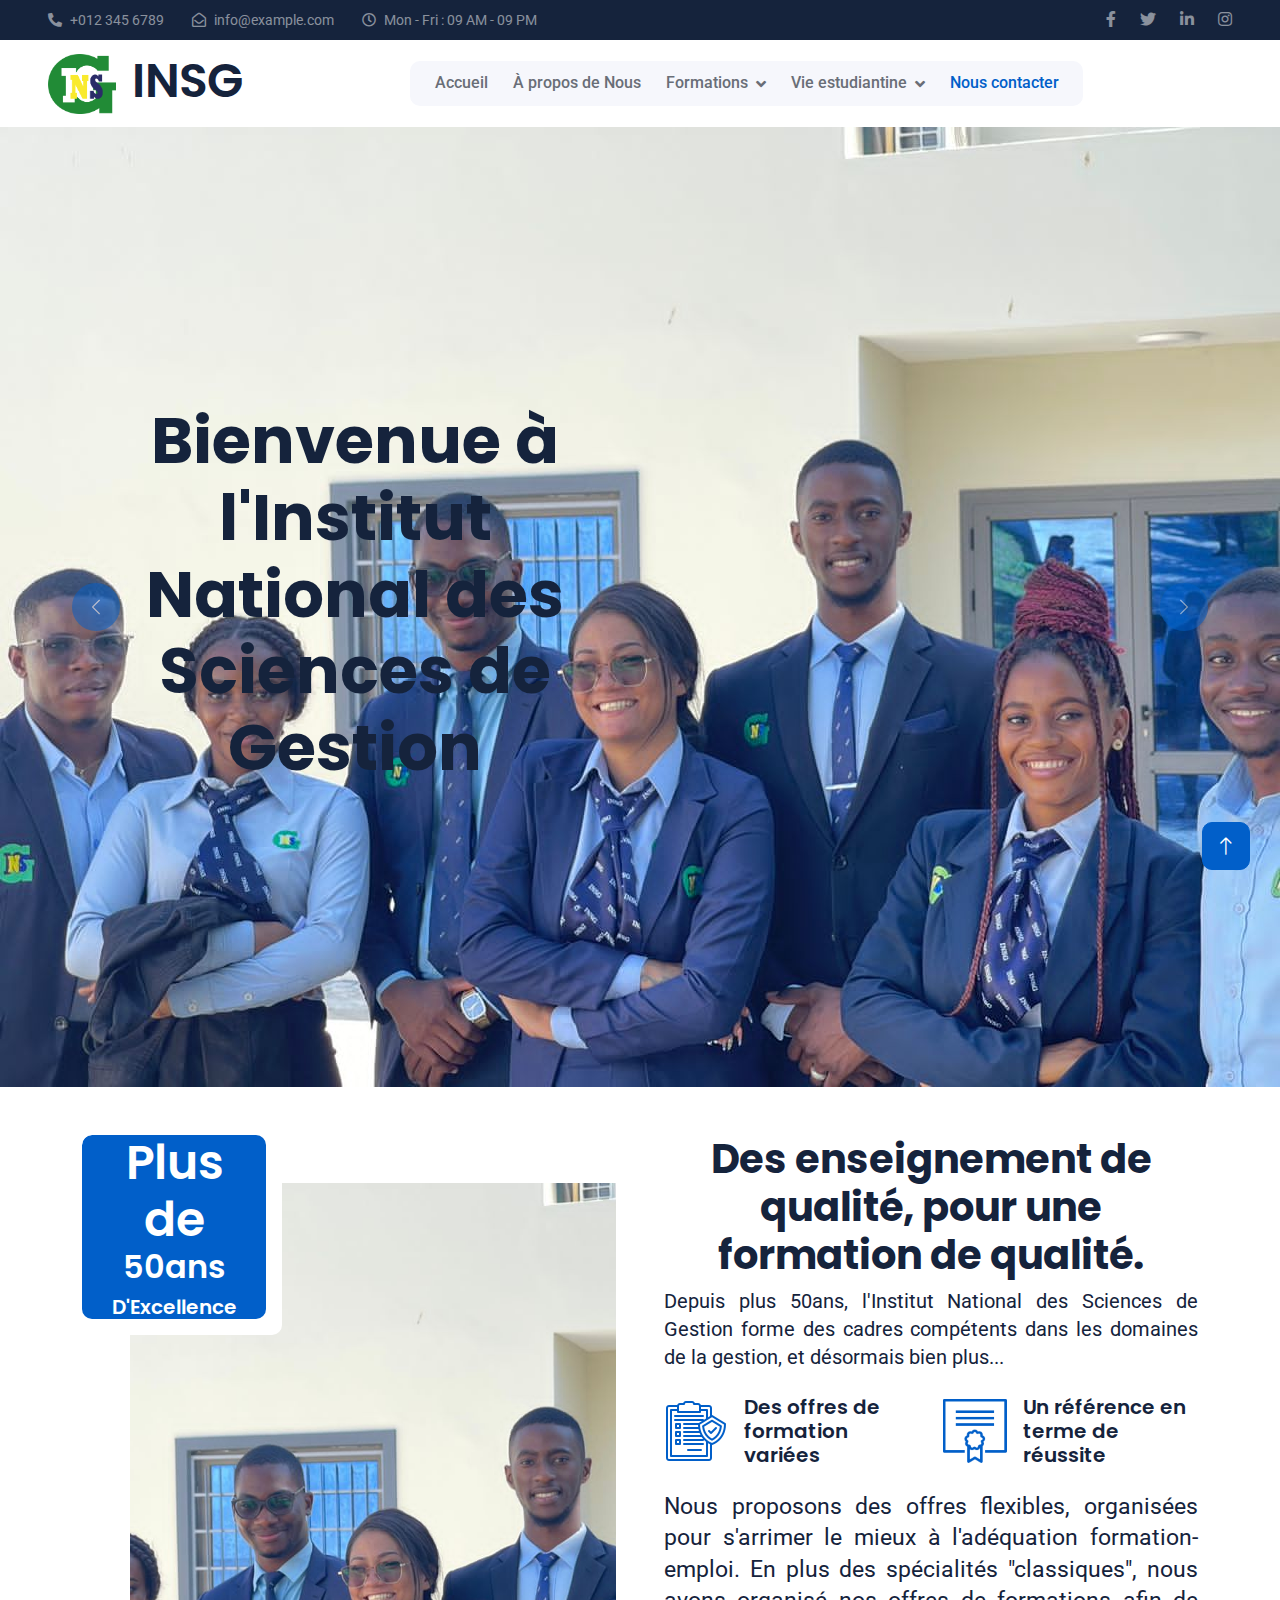
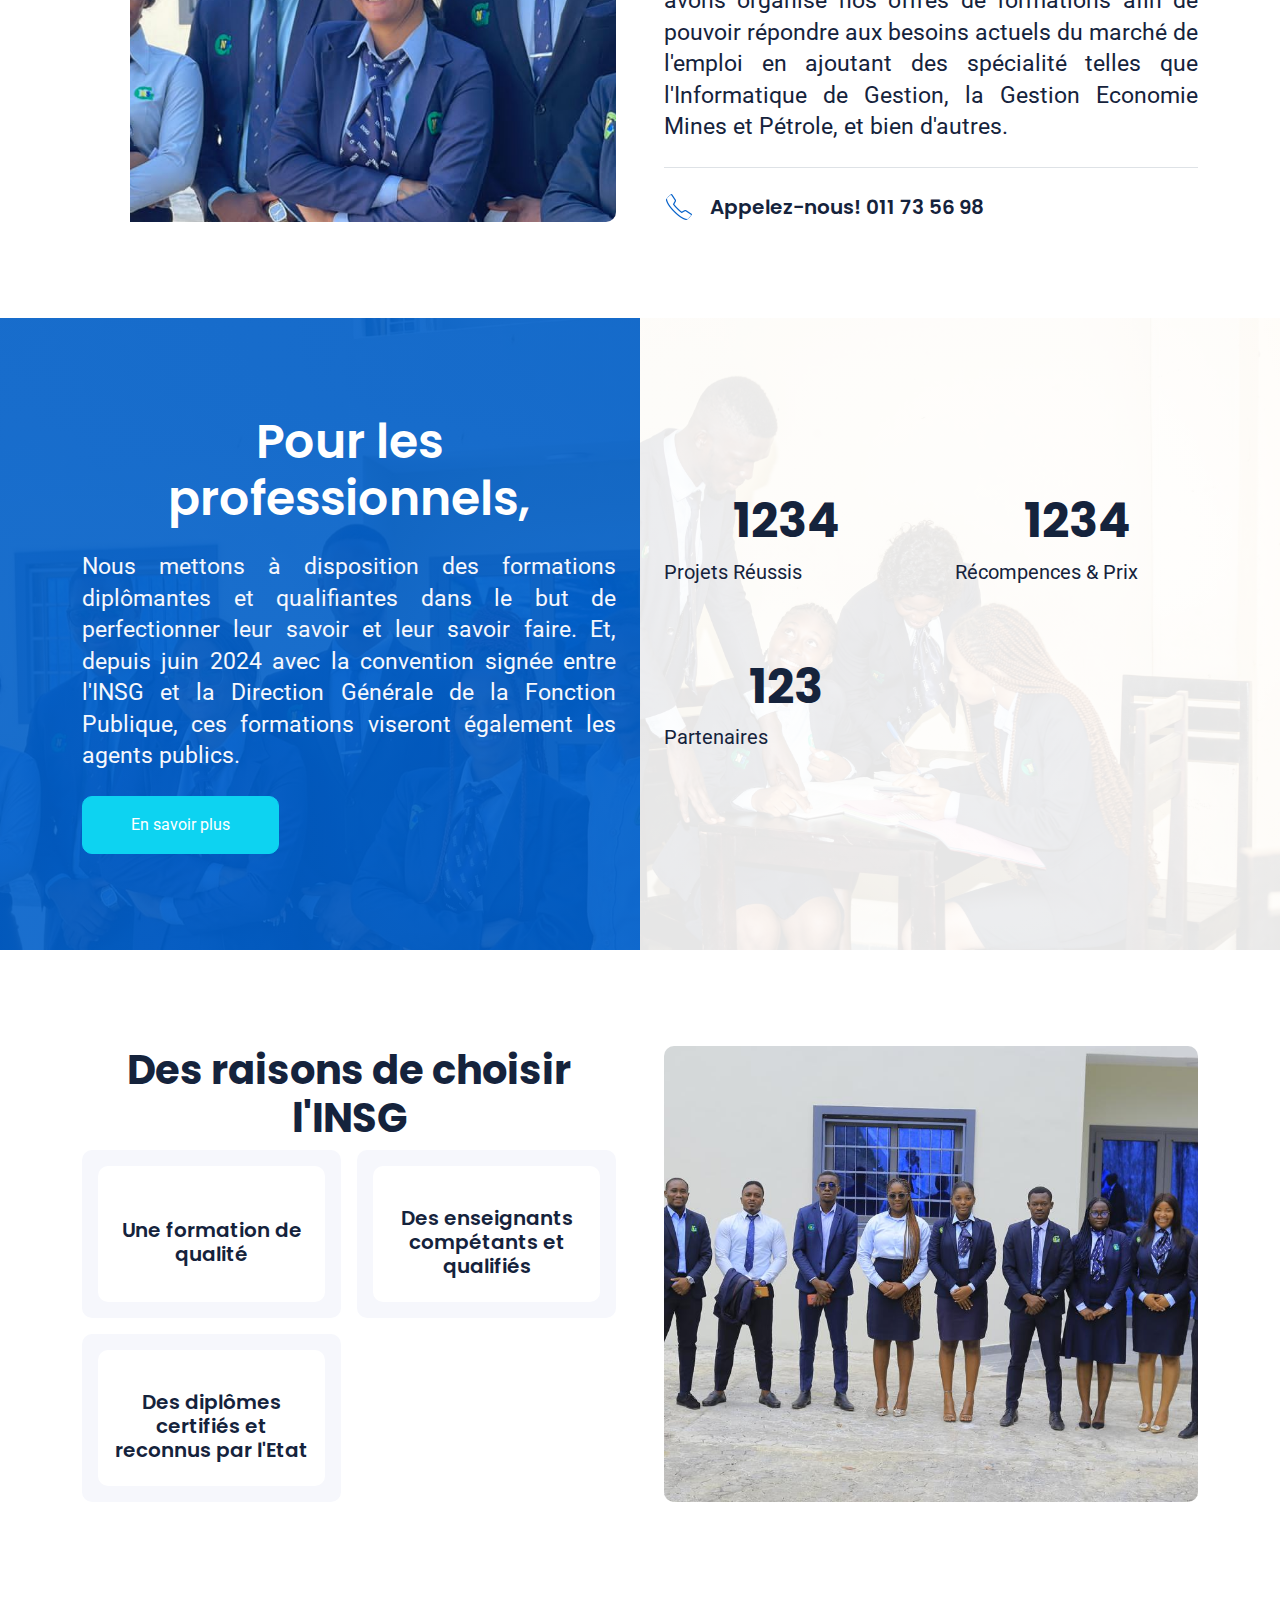
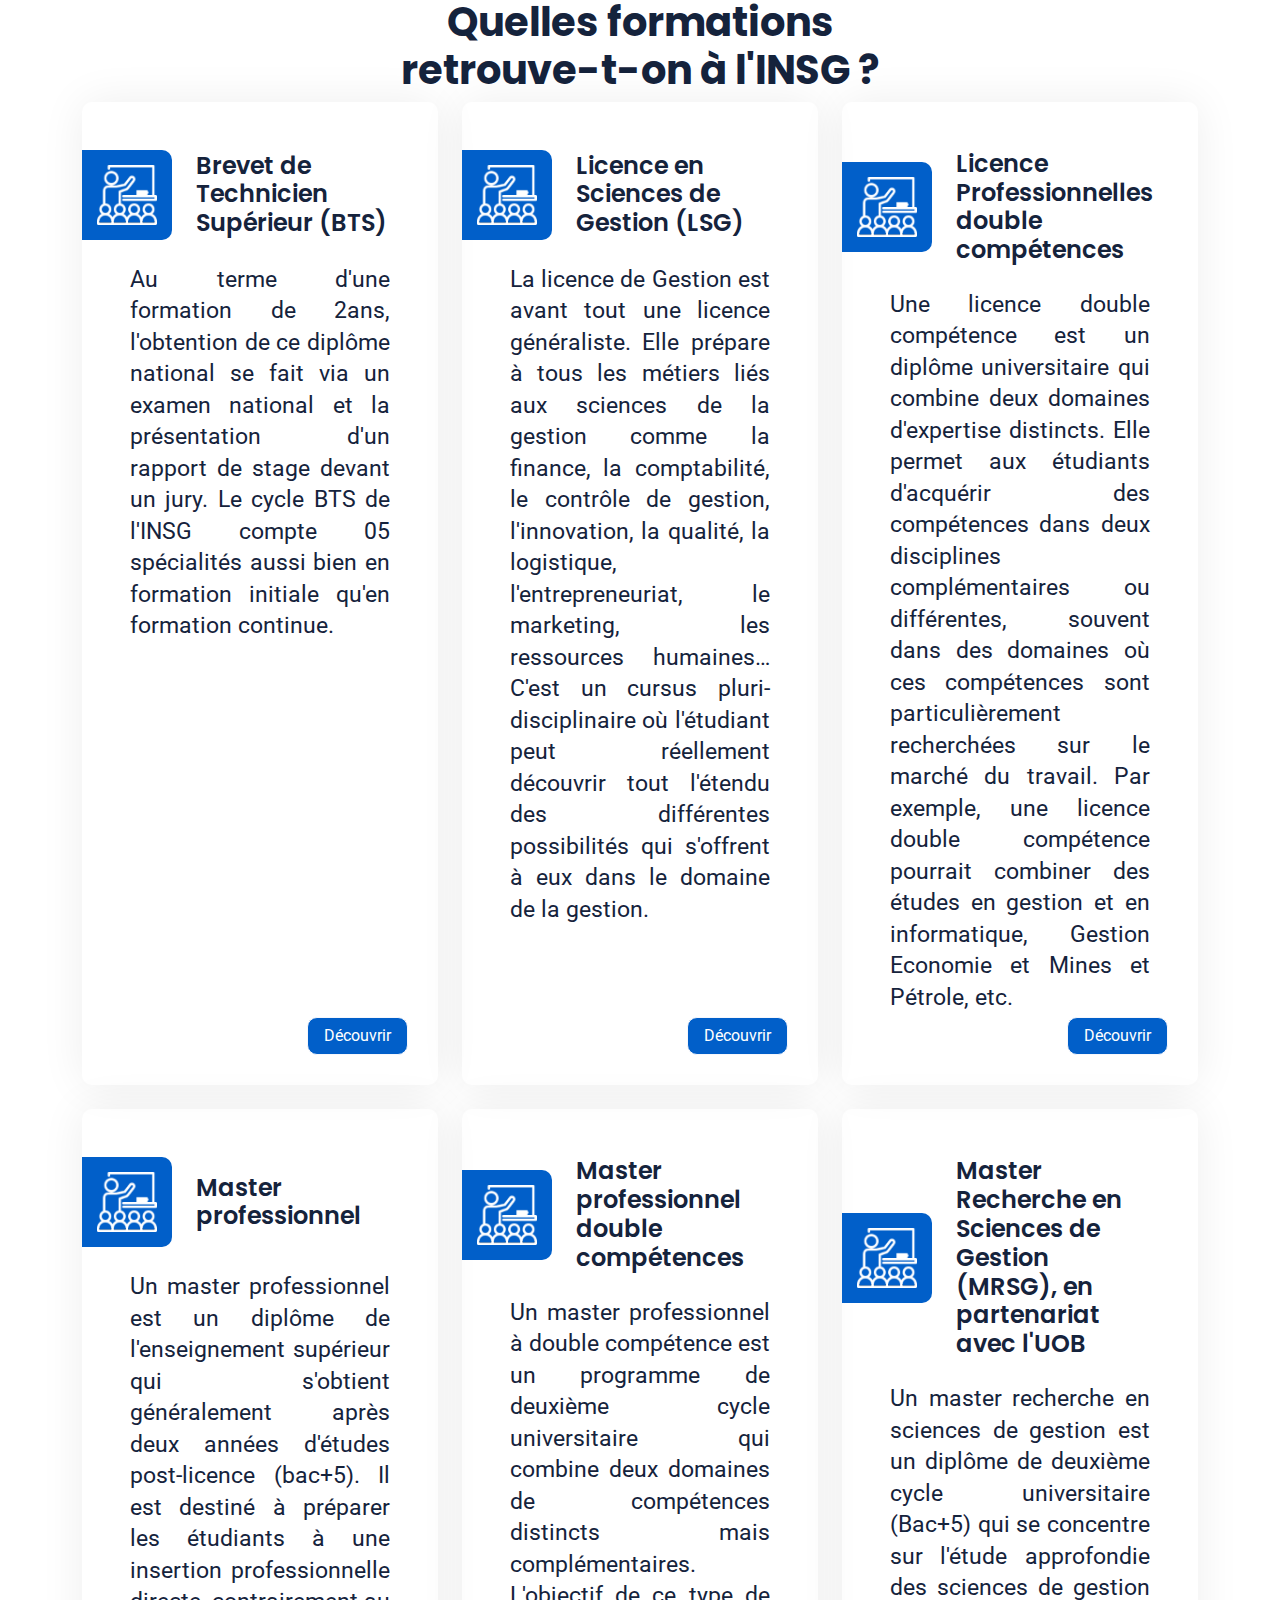
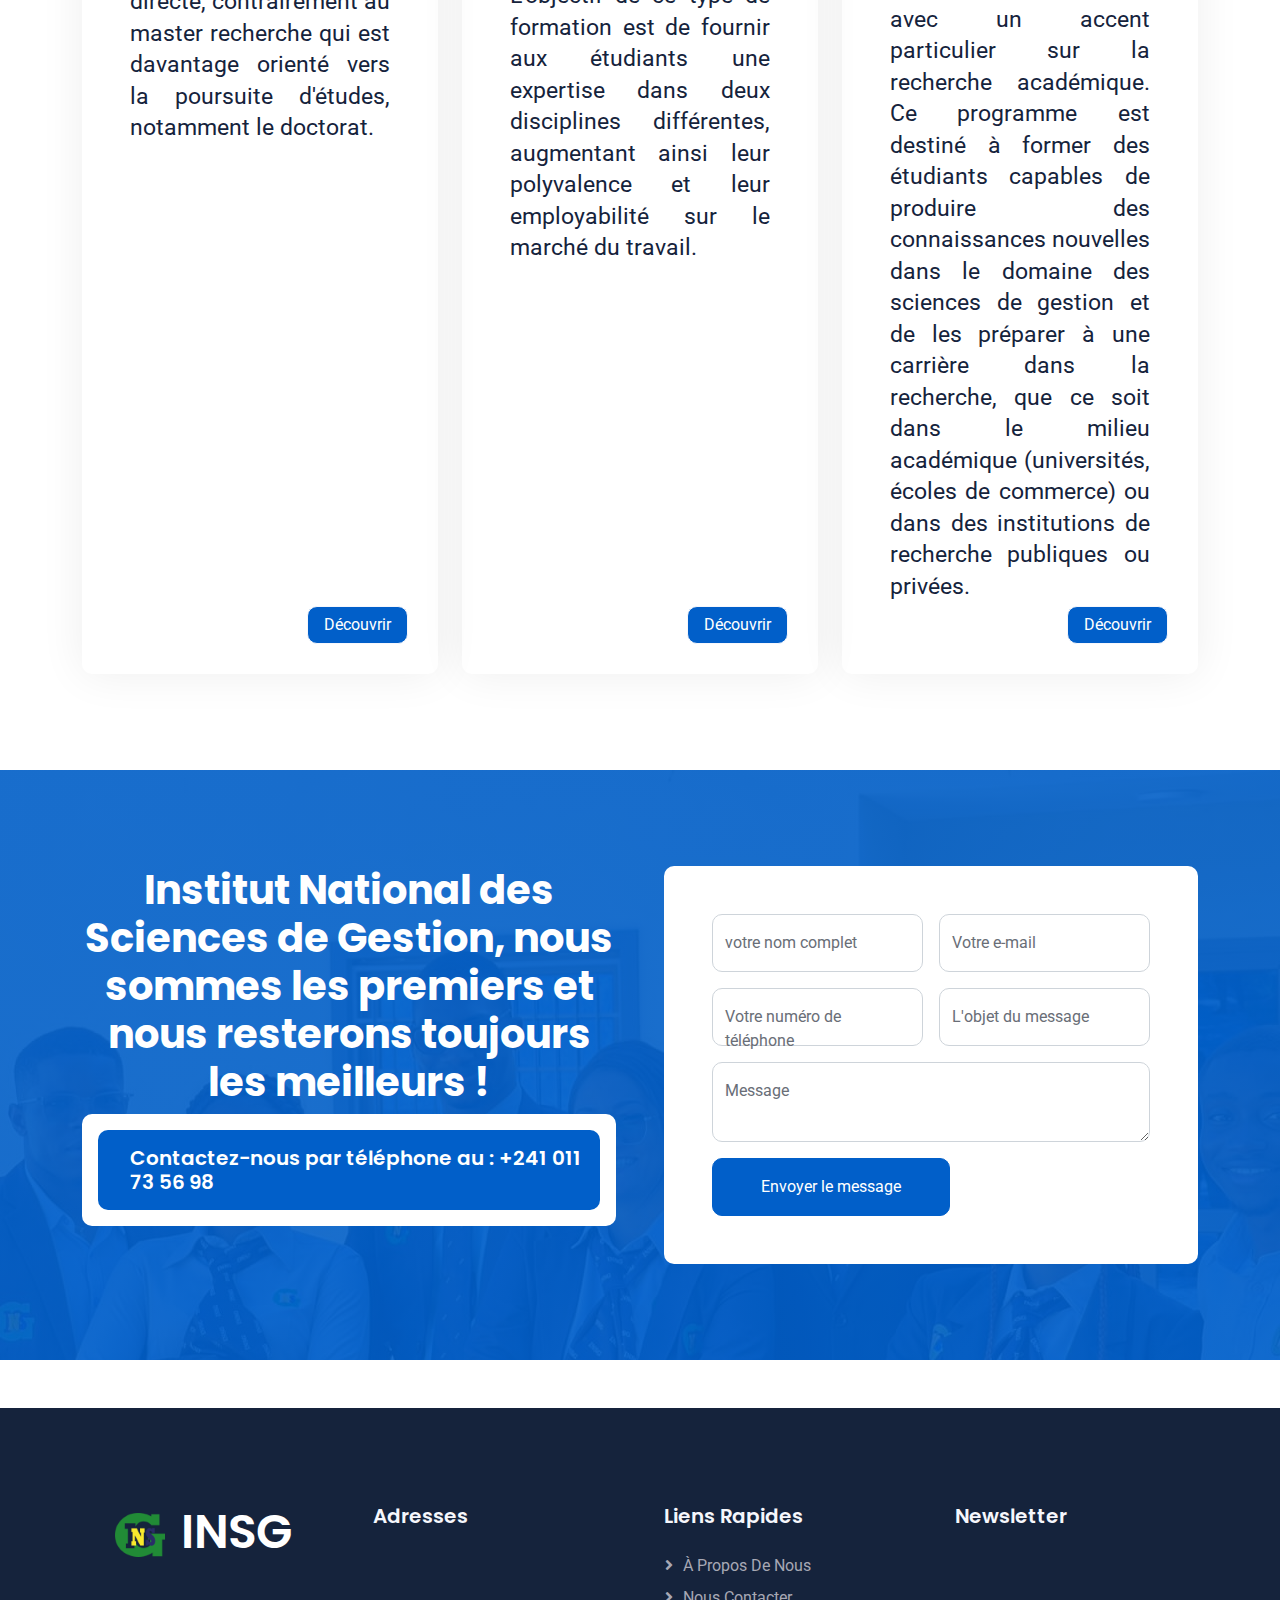
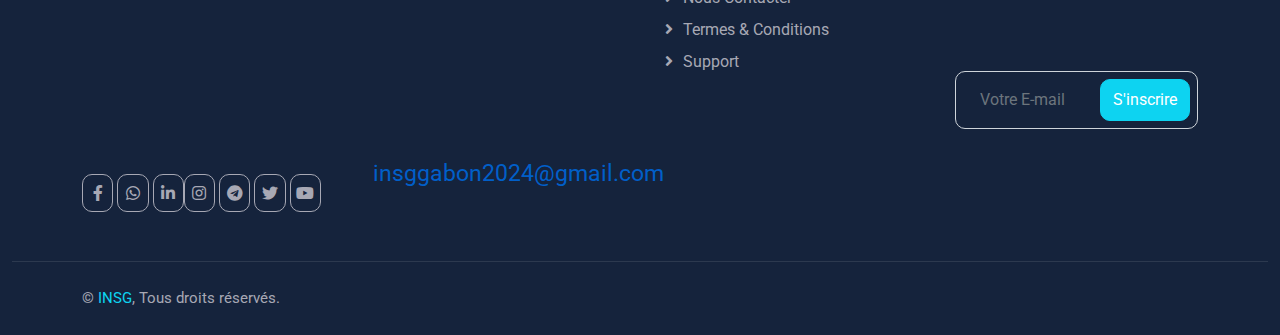
==== index.html @ b5cf853b "Add files via upload" ====
<!DOCTYPE html>
<html lang="en">
  <head>
    <meta charset="utf-8" />
    <title>INSG</title>
    <meta content="width=device-width, initial-scale=1.0" name="viewport" />
    <meta content="" name="keywords" />
    <meta content="" name="description" />

    <!-- Favicon -->
    <link href="img/icon/INSG Logo copie.png" rel="icon" />

    <!-- Google Web Fonts -->
    <link rel="preconnect" href="https://fonts.googleapis.com" />
    <link rel="preconnect" href="https://fonts.gstatic.com" crossorigin />
    <link
      href="https://fonts.googleapis.com/css2?family=Roboto:wght@400;500&family=Poppins:wght@600;700&display=swap"
      rel="stylesheet"
    />

    <!-- Icon Font Stylesheet -->
    <link
      href="https://cdnjs.cloudflare.com/ajax/libs/font-awesome/5.10.0/css/all.min.css"
      rel="stylesheet"
    />
    <link
      href="https://cdn.jsdelivr.net/npm/bootstrap-icons@1.4.1/font/bootstrap-icons.css"
      rel="stylesheet"
    />

    <!-- Libraries Stylesheet -->
    <link href="lib/animate/animate.min.css" rel="stylesheet" />
    <link href="lib/owlcarousel/assets/owl.carousel.min.css" rel="stylesheet" />

    <!-- Customized Bootstrap Stylesheet -->
    <link href="css/bootstrap.min.css" rel="stylesheet" />

    <!-- Template Stylesheet -->
    <link href="css/style.css" rel="stylesheet" />
  </head>

  <body>
    <!-- Spinner Start -->
    <div
      id="spinner"
      class="show bg-white position-fixed translate-middle w-100 vh-100 top-50 start-50 d-flex align-items-center justify-content-center"
    >
      <div class="spinner-grow text-primary" role="status"></div>
    </div>
    <!-- Spinner End -->

    <!-- Topbar Start -->
    <div
      class="container-fluid bg-dark text-white-50 py-2 px-0 d-none d-lg-block"
    >
      <div class="row gx-0 align-items-center">
        <div class="col-lg-7 px-5 text-start">
          <div class="h-100 d-inline-flex align-items-center me-4">
            <small class="fa fa-phone-alt me-2"></small>
            <small>+012 345 6789</small>
          </div>
          <div class="h-100 d-inline-flex align-items-center me-4">
            <small class="far fa-envelope-open me-2"></small>
            <small>info@example.com</small>
          </div>
          <div class="h-100 d-inline-flex align-items-center me-4">
            <small class="far fa-clock me-2"></small>
            <small>Mon - Fri : 09 AM - 09 PM</small>
          </div>
        </div>
        <div class="col-lg-5 px-5 text-end">
          <div class="h-100 d-inline-flex align-items-center">
            <a class="text-white-50 ms-4" href=""
              ><i class="fab fa-facebook-f"></i
            ></a>
            <a class="text-white-50 ms-4" href=""
              ><i class="fab fa-twitter"></i
            ></a>
            <a class="text-white-50 ms-4" href=""
              ><i class="fab fa-linkedin-in"></i
            ></a>
            <a class="text-white-50 ms-4" href=""
              ><i class="fab fa-instagram"></i
            ></a>
          </div>
        </div>
      </div>
    </div>
    <!-- Topbar End -->

    <!-- Navbar Start -->
    <nav
      class="navbar navbar-expand-lg bg-white navbar-light sticky-top px-4 px-lg-5"
    >
      <a href="index.html" class="navbar-brand d-flex align-items-center">
        <h1 class="m-0">
          <img
            class="img-fluid me-3"
            src="img/icon/INSG Logo copie.png"
            alt=""
          />INSG
        </h1>
      </a>
      <button
        type="button"
        class="navbar-toggler"
        data-bs-toggle="collapse"
        data-bs-target="#navbarCollapse"
      >
        <span class="navbar-toggler-icon"></span>
      </button>
      <div class="collapse navbar-collapse" id="navbarCollapse">
        <div class="navbar-nav mx-auto bg-light rounded pe-4 py-3 py-lg-0">
          <a href="index.html" class="nav-item nav-link">Accueil</a>
          <a href="about.html" class="nav-item nav-link">À propos de Nous</a>
          <div class="nav-item dropdown">
            <a
              href="#"
              class="nav-link dropdown-toggle"
              data-bs-toggle="dropdown"
              >Formations</a
            >
            <div class="dropdown-menu bg-light border-0 m-0">
              <a href="formation-initiale.html" class="dropdown-item"
                >Formation Initiale</a
              >
              <a href="formation-continue.html" class="dropdown-item"
                >Formation Continue</a
              >
            </div>
          </div>
          <div class="nav-item dropdown">
            <a
              href="#"
              class="nav-link dropdown-toggle"
              data-bs-toggle="dropdown"
              >Vie estudiantine</a
            >
            <div class="dropdown-menu bg-light border-0 m-0">
              <a href="clubs.html" class="dropdown-item">Clubs</a>
              <a href="associations.html" class="dropdown-item">Associations</a>
            </div>
          </div>
          <a href="contact.html" class="nav-item nav-link active"
            >Nous contacter</a
          >
        </div>
      </div>
      <!-- <a href="" class="btn btn-primary px-3 d-none d-lg-block"
        >Obtenir un devis</a
      > -->
    </nav>
    <!-- Navbar End -->

    <!-- Carousel Start -->
    <div
      class="container-fluid carousel-top p-0 mb-5 wow fadeIn"
      data-wow-delay="0.1s"
    >
      <div id="header-carousel" class="carousel slide" data-bs-ride="carousel">
        <div class="carousel-inner">
          <div class="carousel-item active">
            <img class="w-100" src="img/carousel-1.jpg" alt="Image" />
            <div class="carousel-caption">
              <div class="container">
                <div class="row">
                  <div class="col-12 col-lg-6">
                    <h1 class="display-3 text-dark mb-4 animated slideInDown">
                      Bienvenue à l'Institut National des Sciences de Gestion
                    </h1>
                    <!-- <p class="fs-5 text-body mb-5">
                      Un cadre d'apprentissage propisse pour une réussite
                      majeure !
                    </p> -->
                    <!-- <a href="" class="btn btn-primary py-3 px-5"
                      >More Details</a
                    > -->
                  </div>
                </div>
              </div>
            </div>
          </div>
          <div class="carousel-item">
            <img class="w-100" src="img/carousel-2.jpg" alt="Image" />
            <div class="carousel-caption">
              <div class="container">
                <div class="row">
                  <div class="col-12 col-lg-6">
                    <!-- <h1 class="display-3 text-dark mb-4 animated slideInDown">
                      Institut National des Sciences de Gestion
                    </h1> -->
                    <p class="fs-5 text-body mb-5">
                      Un cadre d'apprentissage propisse à une réussite majeure !
                    </p>
                    <!-- <a href="" class="btn btn-primary py-3 px-5"
                      >More Details</a
                    > -->
                  </div>
                </div>
              </div>
            </div>
          </div>
          <div class="carousel-item">
            <img class="w-100" src="img/carousel-3.jpg" alt="Image" />
            <div class="carousel-caption">
              <div class="container">
                <div class="row">
                  <div class="col-12 col-lg-6">
                    <!-- <h1 class="display-3 text-dark mb-4 animated slideInDown">
                      Institut National des Sciences de Gestion
                    </h1> -->
                    <p class="fs-5 text-body mb-5">
                      Des offres de formations variées couvrant plusieurs
                      domaines, tels que : Management, Comptabilité, Finance,
                      Commerce, Informatique, Mines et Pétrole, et bien plus
                      encore.
                    </p>
                    <a href="" class="btn btn-primary py-3 px-5">Voir plus</a>
                  </div>
                </div>
              </div>
            </div>
          </div>
          <div class="carousel-item">
            <img class="w-100" src="img/carousel-4.jpg" alt="Image" />
            <div class="carousel-caption">
              <div class="container">
                <div class="row">
                  <div class="col-12 col-lg-6">
                    <!-- <h1 class="display-3 text-dark mb-4 animated slideInDown">
                      Institut National des Sciences de Gestion
                    </h1> -->
                    <p class="fs-5 text-body mb-5">
                      <em
                        >"L'ORGANISATION S'IMAGINE SE CONSTRUIT ET SE GERE."</em
                      >
                    </p>
                    <a href="" class="btn btn-primary py-3 px-5"
                      >More Details</a
                    >
                  </div>
                </div>
              </div>
            </div>
          </div>
          <div class="carousel-item">
            <img class="w-100" src="img/carousel-5.jpg" alt="Image" />
            <div class="carousel-caption">
              <div class="container">
                <div class="row">
                  <div class="col-12 col-lg-6">
                    <!-- <h1 class="display-3 text-dark mb-4 animated slideInDown">
                      Institut National des Sciences de Gestion
                    </h1> -->
                    <p class="fs-5 text-body mb-5">
                      L'INSG participe activement à la formation et à
                      valorisation de la crème des gestionnaire, d'hier,
                      d'aujoud'hui et de demain.
                    </p>
                    <a href="" class="btn btn-primary py-3 px-5"
                      >More Details</a
                    >
                  </div>
                </div>
              </div>
            </div>
          </div>
          <div class="carousel-item">
            <img class="w-100" src="img/carousel-6.jpg" alt="Image" />
            <div class="carousel-caption">
              <div class="container">
                <div class="row">
                  <div class="col-12 col-lg-6">
                    <!-- <h1 class="display-3 text-dark mb-4 animated slideInDown">
                      Institut National des Sciences de Gestion
                    </h1> -->
                    <p class="fs-5 text-body mb-5">
                      L'INSG, c'est aussi une vie estudiantine rythmée par des
                      évènements associatifs, culturels, sportifs, etc. Nous
                      comptons au total 10 clubs et associations.
                    </p>
                    <a href="clubs.html" class="btn btn-primary py-3 px-5"
                      >More Details</a
                    >
                  </div>
                </div>
              </div>
            </div>
          </div>
        </div>
        <button
          class="carousel-control-prev"
          type="button"
          data-bs-target="#header-carousel"
          data-bs-slide="prev"
        >
          <span class="carousel-control-prev-icon" aria-hidden="true"></span>
          <span class="visually-hidden">Previous</span>
        </button>
        <button
          class="carousel-control-next"
          type="button"
          data-bs-target="#header-carousel"
          data-bs-slide="next"
        >
          <span class="carousel-control-next-icon" aria-hidden="true"></span>
          <span class="visually-hidden">Next</span>
        </button>
      </div>
    </div>
    <!-- Carousel End -->

    <!-- About Start -->
    <div class="container-xxl py-5">
      <div class="container">
        <div class="row g-5">
          <div class="col-lg-6 wow fadeInUp" data-wow-delay="0.1s">
            <div
              class="position-relative overflow-hidden rounded ps-5 pt-5 h-100"
              style="min-height: 400px"
            >
              <img
                class="position-absolute w-100 h-100"
                src="img/about.jpg"
                alt=""
                style="object-fit: cover"
              />
              <div
                class="position-absolute top-0 start-0 bg-white rounded pe-3 pb-3"
                style="width: 200px; height: 200px"
              >
                <div
                  class="d-flex flex-column justify-content-center text-center bg-primary rounded h-100 p-3"
                >
                  <h1 class="text-white mb-0">Plus de</h1>
                  <h2 class="text-white">50ans</h2>
                  <h5 class="text-white mb-0">D'Excellence</h5>
                </div>
              </div>
            </div>
          </div>
          <div class="col-lg-6 wow fadeInUp" data-wow-delay="0.5s">
            <div class="h-100">
              <h1 class="display-6 mb-5">
                Des enseignement de qualité, pour une formation de qualité.
              </h1>
              <p class="fs-5 text-primary mb-4">
                Depuis plus 50ans, l'Institut National des Sciences de Gestion
                forme des cadres compétents dans les domaines de la gestion, et
                désormais bien plus...
              </p>
              <div class="row g-4 mb-4">
                <div class="col-sm-6">
                  <div class="d-flex align-items-center">
                    <img
                      class="flex-shrink-0 me-3"
                      src="img/icon/icon-04-primary.png"
                      alt=""
                    />
                    <h5 class="mb-0">Des offres de formation variées</h5>
                  </div>
                </div>
                <div class="col-sm-6">
                  <div class="d-flex align-items-center">
                    <img
                      class="flex-shrink-0 me-3"
                      src="img/icon/icons8-diploma-100.png"
                      alt=""
                    />
                    <h5 class="mb-0">Un référence en terme de réussite</h5>
                  </div>
                </div>
              </div>
              <p class="mb-4">
                Nous proposons des offres flexibles, organisées pour s'arrimer
                le mieux à l'adéquation formation-emploi. En plus des
                spécialités "classiques", nous avons organisé nos offres de
                formations afin de pouvoir répondre aux besoins actuels du
                marché de l'emploi en ajoutant des spécialité telles que
                l'Informatique de Gestion, la Gestion Economie Mines et Pétrole,
                et bien d'autres.
              </p>
              <div class="border-top mt-4 pt-4">
                <div class="d-flex align-items-center">
                  <img
                    class="flex-shrink-0 rounded-circle me-3"
                    src="img/icon/icons8-telephone-100.png"
                    alt=""
                  />
                  <h5 class="mb-0">Appelez-nous! 011 73 56 98</h5>
                </div>
              </div>
            </div>
          </div>
        </div>
      </div>
    </div>
    <!-- About End -->

    <!-- Facts Start -->
    <div class="container-fluid overflow-hidden my-5 px-lg-0">
      <div class="container facts px-lg-0">
        <div class="row g-0 mx-lg-0">
          <div class="col-lg-6 facts-text wow fadeIn" data-wow-delay="0.1s">
            <div class="h-100 px-4 ps-lg-0">
              <h1 class="text-white mb-4">Pour les professionnels,</h1>
              <p class="text-light mb-5">
                Nous mettons à disposition des formations diplômantes et
                qualifiantes dans le but de perfectionner leur savoir et leur
                savoir faire. Et, depuis juin 2024 avec la convention signée
                entre l'INSG et la Direction Générale de la Fonction Publique,
                ces formations viseront également les agents publics.
              </p>
              <a
                href="formation-continue.html"
                class="align-self-start btn btn-secondary py-3 px-5"
                >En savoir plus</a
              >
            </div>
          </div>
          <div class="col-lg-6 facts-counter wow fadeIn" data-wow-delay="0.5s">
            <div class="h-100 px-4 pe-lg-0">
              <div class="row g-5">
                <div class="col-sm-6">
                  <h1 class="display-5" data-toggle="counter-up">1234</h1>
                  <p class="fs-5 text-primary">Projets Réussis</p>
                </div>
                <div class="col-sm-6">
                  <h1 class="display-5" data-toggle="counter-up">1234</h1>
                  <p class="fs-5 text-primary">Récompences & Prix</p>
                </div>
                <div class="col-sm-6">
                  <h1 class="display-5" data-toggle="counter-up">123</h1>
                  <p class="fs-5 text-primary">Partenaires</p>
                </div>
              </div>
            </div>
          </div>
        </div>
      </div>
    </div>
    <!-- Facts End -->

    <!-- Features Start -->
    <div class="container-xxl py-5">
      <div class="container">
        <div class="row g-5">
          <div class="col-lg-6 wow fadeInUp" data-wow-delay="0.1s">
            <h1 class="display-6 mb-5">Des raisons de choisir l'INSG</h1>
            <!-- <p class="mb-4">
              Tempor erat elitr rebum at clita. Diam dolor diam ipsum sit. Aliqu
              diam amet diam et eos. Clita erat ipsum et lorem et sit, sed stet
              lorem sit clita duo justo magna dolore erat amet
            </p> -->
            <div class="row g-3">
              <div class="col-sm-6 wow fadeIn" data-wow-delay="0.1s">
                <div class="bg-light rounded h-100 p-3">
                  <div
                    class="bg-white d-flex flex-column justify-content-center text-center rounded h-100 py-4 px-3"
                  >
                    <img class="align-self-center mb-3" src="" alt="" />
                    <h5 class="mb-0">Une formation de qualité</h5>
                  </div>
                </div>
              </div>
              <div class="col-sm-6 wow fadeIn" data-wow-delay="0.2s">
                <div class="bg-light rounded h-100 p-3">
                  <div
                    class="bg-white d-flex flex-column justify-content-center text-center rounded py-4 px-3"
                  >
                    <img class="align-self-center mb-3" src="" alt="" />
                    <h5 class="mb-0">
                      Des enseignants compétants et qualifiés
                    </h5>
                  </div>
                </div>
              </div>
              <div class="col-sm-6 wow fadeIn" data-wow-delay="0.3s">
                <div class="bg-light rounded h-100 p-3">
                  <div
                    class="bg-white d-flex flex-column justify-content-center text-center rounded py-4 px-3"
                  >
                    <img class="align-self-center mb-3" src="" alt="" />
                    <h5 class="mb-0">
                      Des diplômes certifiés et reconnus par l'Etat
                    </h5>
                  </div>
                </div>
              </div>
              <!-- <div class="col-sm-6 wow fadeIn" data-wow-delay="0.4s">
                <div class="bg-light rounded h-100 p-3">
                  <div
                    class="bg-white d-flex flex-column justify-content-center text-center rounded h-100 py-4 px-3"
                  >
                    <img
                      class="align-self-center mb-3"
                      src="img/icon/icon-07-primary.png"
                      alt=""
                    />
                    <h5 class="mb-0">Money Saving</h5>
                  </div>
                </div>
              </div> -->
            </div>
          </div>
          <div class="col-lg-6 wow fadeInUp" data-wow-delay="0.5s">
            <div
              class="position-relative rounded overflow-hidden h-100"
              style="min-height: 400px"
            >
              <img
                class="position-absolute w-100 h-100"
                src="img/13.jpg"
                alt=""
                style="object-fit: cover"
              />
            </div>
          </div>
        </div>
      </div>
    </div>
    <!-- Features End -->

    <!-- Service Start -->
    <div class="container-xxl py-5">
      <div class="container">
        <div class="text-center mx-auto" style="max-width: 500px">
          <h1 class="display-6 mb-5">
            Quelles formations retrouve-t-on à l'INSG ?
          </h1>
        </div>
        <div class="row g-4 justify-content-center">
          <div class="col-lg-4 col-md-6 wow fadeInUp" data-wow-delay="0.1s">
            <div class="service-item rounded h-100 p-5">
              <div class="d-flex align-items-center ms-n5 mb-4">
                <div
                  class="service-icon flex-shrink-0 bg-primary rounded-end me-4"
                >
                  <img
                    class="img-fluid"
                    src="img/icon/icon-08-primary.png"
                    alt=""
                  />
                </div>
                <h4 class="mb-0">Brevet de Technicien Supérieur (BTS)</h4>
              </div>
              <p class="mb-4">
                Au terme d'une formation de 2ans, l'obtention de ce diplôme
                national se fait via un examen national et la présentation d'un
                rapport de stage devant un jury. Le cycle BTS de l'INSG compte
                05 spécialités aussi bien en formation initiale qu'en formation
                continue.
              </p>
              <a
                class="btn btn-light px-3"
                href="formation-initiale.html#Formation-BTS"
                >Découvrir</a
              >
            </div>
          </div>
          <div class="col-lg-4 col-md-6 wow fadeInUp" data-wow-delay="0.3s">
            <div class="service-item rounded h-100 p-5">
              <div class="d-flex align-items-center ms-n5 mb-4">
                <div
                  class="service-icon flex-shrink-0 bg-primary rounded-end me-4"
                >
                  <img
                    class="img-fluid"
                    src="img/icon/icon-08-primary.png"
                    alt=""
                  />
                </div>
                <h4 class="mb-0">Licence en Sciences de Gestion (LSG)</h4>
              </div>
              <p class="mb-4">
                La licence de Gestion est avant tout une licence généraliste.
                Elle prépare à tous les métiers liés aux sciences de la gestion
                comme la finance, la comptabilité, le contrôle de gestion,
                l'innovation, la qualité, la logistique, l'entrepreneuriat, le
                marketing, les ressources humaines… C'est un cursus
                pluri-disciplinaire où l'étudiant peut réellement découvrir tout
                l'étendu des différentes possibilités qui s'offrent à eux dans
                le domaine de la gestion.
              </p>
              <a
                class="btn btn-light px-3"
                href="formation-initiale.html#Formation-LSG"
                >Découvrir</a
              >
            </div>
          </div>
          <div class="col-lg-4 col-md-6 wow fadeInUp" data-wow-delay="0.5s">
            <div class="service-item rounded h-100 p-5">
              <div class="d-flex align-items-center ms-n5 mb-4">
                <div
                  class="service-icon flex-shrink-0 bg-primary rounded-end me-4"
                >
                  <img
                    class="img-fluid"
                    src="img/icon/icon-08-primary.png"
                    alt=""
                  />
                </div>
                <h4 class="mb-0">
                  Licence Professionnelles double compétences
                </h4>
              </div>
              <p class="mb-4">
                Une licence double compétence est un diplôme universitaire qui
                combine deux domaines d'expertise distincts. Elle permet aux
                étudiants d'acquérir des compétences dans deux disciplines
                complémentaires ou différentes, souvent dans des domaines où ces
                compétences sont particulièrement recherchées sur le marché du
                travail. Par exemple, une licence double compétence pourrait
                combiner des études en gestion et en informatique, Gestion
                Economie et Mines et Pétrole, etc.
              </p>
              <a
                class="btn btn-light px-3"
                href="formation-initiale.html#Formation-LP-DC"
                >Découvrir</a
              >
            </div>
          </div>
          <div class="col-lg-4 col-md-6 wow fadeInUp" data-wow-delay="0.1s">
            <div class="service-item rounded h-100 p-5">
              <div class="d-flex align-items-center ms-n5 mb-4">
                <div
                  class="service-icon flex-shrink-0 bg-primary rounded-end me-4"
                >
                  <img
                    class="img-fluid"
                    src="img/icon/icon-08-primary.png"
                    alt=""
                  />
                </div>
                <h4 class="mb-0">Master professionnel</h4>
              </div>
              <p class="mb-4">
                Un master professionnel est un diplôme de l'enseignement
                supérieur qui s'obtient généralement après deux années d'études
                post-licence (bac+5). Il est destiné à préparer les étudiants à
                une insertion professionnelle directe, contrairement au master
                recherche qui est davantage orienté vers la poursuite d'études,
                notamment le doctorat.
              </p>
              <a
                class="btn btn-light px-3"
                href="formation-initiale.html#Formation-LP-DC"
                >Découvrir</a
              >
            </div>
          </div>
          <div class="col-lg-4 col-md-6 wow fadeInUp" data-wow-delay="0.3s">
            <div class="service-item rounded h-100 p-5">
              <div class="d-flex align-items-center ms-n5 mb-4">
                <div
                  class="service-icon flex-shrink-0 bg-primary rounded-end me-4"
                >
                  <img
                    class="img-fluid"
                    src="img/icon/icon-08-primary.png"
                    alt=""
                  />
                </div>
                <h4 class="mb-0">Master professionnel double compétences</h4>
              </div>
              <p class="mb-4">
                Un master professionnel à double compétence est un programme de
                deuxième cycle universitaire qui combine deux domaines de
                compétences distincts mais complémentaires. L'objectif de ce
                type de formation est de fournir aux étudiants une expertise
                dans deux disciplines différentes, augmentant ainsi leur
                polyvalence et leur employabilité sur le marché du travail.
              </p>
              <a
                class="btn btn-light px-3"
                href="formation-initiale.html#Formation-MP-DC"
                >Découvrir</a
              >
            </div>
          </div>
          <div class="col-lg-4 col-md-6 wow fadeInUp" data-wow-delay="0.5s">
            <div class="service-item rounded h-100 p-5">
              <div class="d-flex align-items-center ms-n5 mb-4">
                <div
                  class="service-icon flex-shrink-0 bg-primary rounded-end me-4"
                >
                  <img
                    class="img-fluid"
                    src="img/icon/icon-08-primary.png"
                    alt=""
                  />
                </div>
                <h4 class="mb-0">
                  Master Recherche en Sciences de Gestion (MRSG), en partenariat
                  avec l'UOB
                </h4>
              </div>
              <p class="mb-4">
                Un master recherche en sciences de gestion est un diplôme de
                deuxième cycle universitaire (Bac+5) qui se concentre sur
                l'étude approfondie des sciences de gestion avec un accent
                particulier sur la recherche académique. Ce programme est
                destiné à former des étudiants capables de produire des
                connaissances nouvelles dans le domaine des sciences de gestion
                et de les préparer à une carrière dans la recherche, que ce soit
                dans le milieu académique (universités, écoles de commerce) ou
                dans des institutions de recherche publiques ou privées.
              </p>
              <a
                class="btn btn-light px-3"
                href="formation-initiale.html#Formation-MRSG"
                >Découvrir</a
              >
            </div>
          </div>
        </div>
      </div>
    </div>
    <!-- Service End -->

    <!-- Appointment Start -->
    <div
      class="container-fluid appointment my-5 py-5 wow fadeIn"
      data-wow-delay="0.1s"
    >
      <div class="container py-5">
        <div class="row g-5">
          <div class="col-lg-6 wow fadeIn" data-wow-delay="0.3s">
            <h1 class="display-6 text-white mb-5">
              Institut National des Sciences de Gestion, nous sommes les
              premiers et nous resterons toujours les meilleurs !
            </h1>
            <!-- <p class="text-white mb-5">
              Aliqu diam amet diam et eos. Clita erat ipsum et lorem et sit, sed
              stet lorem sit clita duo justo magna dolore erat amet. Tempor erat
              elitr rebum at clita. Diam dolor diam ipsum sit. Aliqu diam amet
              diam et eos. Clita erat ipsum et lorem et sit, sed stet lorem sit
              clita duo justo magna.
            </p> -->
            <div class="bg-white rounded p-3">
              <div class="d-flex align-items-center bg-primary rounded p-3">
                <img
                  class="flex-shrink-0 rounded-circle me-3"
                  src="img/profile.jpg"
                  alt=""
                />
                <h5 class="text-white mb-0">
                  Contactez-nous par téléphone au : +241 011 73 56 98
                </h5>
              </div>
            </div>
          </div>
          <div class="col-lg-6 wow fadeIn" data-wow-delay="0.5s">
            <div class="bg-white rounded p-5">
              <form>
                <div class="row g-3">
                  <div class="col-sm-6">
                    <div class="form-floating">
                      <input
                        type="text"
                        class="form-control"
                        id="gname"
                        placeholder="Gurdian Name"
                      />
                      <label for="gname">votre nom complet</label>
                    </div>
                  </div>
                  <div class="col-sm-6">
                    <div class="form-floating">
                      <input
                        type="email"
                        class="form-control"
                        id="gmail"
                        placeholder="Gurdian Email"
                      />
                      <label for="gmail">Votre e-mail</label>
                    </div>
                  </div>
                  <div class="col-sm-6">
                    <div class="form-floating">
                      <input
                        type="text"
                        class="form-control"
                        id="cname"
                        placeholder="Child Name"
                      />
                      <label for="cname">Votre numéro de téléphone</label>
                    </div>
                  </div>
                  <div class="col-sm-6">
                    <div class="form-floating">
                      <input
                        type="text"
                        class="form-control"
                        id="cage"
                        placeholder="Child Age"
                      />
                      <label for="cage">L'objet du message</label>
                    </div>
                  </div>
                  <div class="col-12">
                    <div class="form-floating">
                      <textarea
                        class="form-control"
                        placeholder="Leave a message here"
                        id="message"
                        style="height: 80px"
                      ></textarea>
                      <label for="message">Message</label>
                    </div>
                  </div>
                  <div class="col-12">
                    <button class="btn btn-primary py-3 px-5" type="submit">
                      Envoyer le message
                    </button>
                  </div>
                </div>
              </form>
            </div>
          </div>
        </div>
      </div>
    </div>
    <!-- Appointment End -->

    <!-- Footer Start -->
    <div
      class="container-fluid bg-dark footer mt-5 pt-5 wow fadeIn"
      data-wow-delay="0.1s"
    >
      <div class="container py-5">
        <div class="row g-5">
          <div class="col-lg-3 col-md-6">
            <h1 class="text-white mb-4">
              <img
                class="img-fluid me-3"
                src="img/icon/INSG Logo 2.png"
                alt=""
              />INSG
            </h1>
            <p>
              Première école supérieure de gestion du Gabon, nous formons la
              crème de gestionnaire !
            </p>
            <div class="d-flex pt-2">
              <a
                class="btn btn-square me-1"
                href="https://www.facebook.com/share/AqTEwnG1KFaj428p/?mibextid=LQQJ4d"
                target="_blank"
                ><i class="fab fa-facebook-f"></i
              ></a>
              <a
                class="btn btn-square me-1"
                href="https://whatsapp.com/channel/0029VaZIEoA5kg6yLRCyvH2j"
                target="_blank"
                ><i class="fab fa-whatsapp"></i
              ></a>
              <a
                class="btn btn-square me-0"
                href="https://www.linkedin.com/company/institut-national-des-sciences-de-gestion-officiel/"
                target="_blank"
                ><i class="fab fa-linkedin-in"></i
              ></a>
              <a
                class="btn btn-square me-1"
                href="https://www.instagram.com/insg_gabon?igsh=MXA3NzZ6dDhqcHZ2NA%3D%3D&utm_source=qr"
                target="_blank"
                ><i class="fab fa-instagram"></i
              ></a>
              <a
                class="btn btn-square me-1"
                href="https://t.me/insggabon"
                target="_blank"
                ><i class="fab fa-telegram"></i
              ></a>
              <a
                class="btn btn-square me-1"
                href="https://x.com/insg_gabon"
                target="_blank"
                ><i class="fab fa-twitter"></i
              ></a>
              <a
                class="btn btn-square me-1"
                href="https://youtube.com/@institutnationaldessciencesdeg?si=Vd_YM5fWABOpxVqA"
                target="_blank"
                ><i class="fab fa-youtube"></i
              ></a>
            </div>
          </div>
          <div class="col-lg-3 col-md-6">
            <h5 class="text-light mb-4">Adresses</h5>
            <p>
              <i class="fa fa-map-marker-alt me-3"></i>Feu tricolore du
              Gros-Bouquet, BP: 190, Libreville, Gabon
            </p>
            <p><i class="fa fa-phone-alt me-3"></i>+241 011 73 56 98</p>
            <p>
              <i class="fa fa-envelope me-3"></i
              ><a href="mailto: insggabon2024@gmail.com"
                >insggabon2024@gmail.com</a
              >
            </p>
          </div>
          <div class="col-lg-3 col-md-6">
            <h5 class="text-light mb-4">Liens Rapides</h5>
            <a class="btn btn-link" href="">À propos de Nous</a>
            <a class="btn btn-link" href="">Nous contacter</a>
            <a class="btn btn-link" href="">Termes & Conditions</a>
            <a class="btn btn-link" href="">Support</a>
          </div>
          <div class="col-lg-3 col-md-6">
            <h5 class="text-light mb-4">Newsletter</h5>
            <p>Inscrivez-vous à notre Newsletter pour ne rien manquer!</p>
            <div class="position-relative mx-auto" style="max-width: 400px">
              <input
                class="form-control bg-transparent w-100 py-3 ps-4 pe-5"
                type="text"
                placeholder="Votre E-mail"
              />
              <button
                type="button"
                class="btn btn-secondary py-2 position-absolute top-0 end-0 mt-2 me-2"
              >
                S'inscrire
              </button>
            </div>
          </div>
        </div>
      </div>
      <div class="container-fluid copyright">
        <div class="container">
          <div class="row">
            <div class="col-md-6 text-center text-md-start mb-3 mb-md-0">
              &copy; <a href="#">INSG</a>, Tous droits réservés.
            </div>
          </div>
        </div>
      </div>
    </div>
    <!-- Footer End -->

    <!-- Back to Top -->
    <a href="#" class="btn btn-lg btn-primary btn-lg-square back-to-top"
      ><i class="bi bi-arrow-up"></i
    ></a>

    <!-- JavaScript Libraries -->
    <script src="https://code.jquery.com/jquery-3.4.1.min.js"></script>
    <script src="https://cdn.jsdelivr.net/npm/bootstrap@5.0.0/dist/js/bootstrap.bundle.min.js"></script>
    <script src="lib/wow/wow.min.js"></script>
    <script src="lib/easing/easing.min.js"></script>
    <script src="lib/waypoints/waypoints.min.js"></script>
    <script src="lib/owlcarousel/owl.carousel.min.js"></script>
    <script src="lib/counterup/counterup.min.js"></script>

    <!-- Template Javascript -->
    <script src="js/main.js"></script>
  </body>
</html>
---- css/style.css ----
/********** Template CSS **********/
:root {
    --primary: #015FC9;
    --secondary: #0DD3F1;
    --light: #F6F7FC;
    --dark: #15233C;
}

.back-to-top {
    position: fixed;
    display: none;
    right: 30px;
    bottom: 30px;
    z-index: 99;
}


/*** Spinner ***/
#spinner {
    opacity: 0;
    visibility: hidden;
    transition: opacity .5s ease-out, visibility 0s linear .5s;
    z-index: 99999;
}

#spinner.show {
    transition: opacity .5s ease-out, visibility 0s linear 0s;
    visibility: visible;
    opacity: 1;
}


/*** Button ***/
.btn {
    transition: .5s;
}

.btn-light {
    position: absolute;
    bottom: 30px;
    right: 30px;
}

.btn.btn-primary,
.btn.btn-outline-primary:hover,
.btn.btn-secondary,
.btn.btn-outline-secondary:hover {
    color: #FFFFFF;
}

.btn.btn-primary:hover {
    background: var(--secondary);
    border-color: var(--secondary);
}

.btn.btn-secondary:hover {
    background: var(--primary);
    border-color: var(--primary);
}

.btn-square {
    width: 38px;
    height: 38px;
}

.btn-sm-square {
    width: 32px;
    height: 32px;
}

.btn-lg-square {
    width: 48px;
    height: 48px;
}

.btn-square,
.btn-sm-square,
.btn-lg-square {
    padding: 0;
    display: flex;
    align-items: center;
    justify-content: center;
    font-weight: normal;
}
.btn-chat {
    position: fixed;
    bottom: 50px;
}


/*** Navbar ***/
.navbar.sticky-top {
    top: -100px;
    transition: .5s;
}

.navbar .navbar-brand img {
    max-height: 60px;
}

.navbar .navbar-nav .nav-link {
    margin-left: 25px;
    padding: 10px 0;
    color: #696E77;
    font-weight: 500;
    outline: none;
}

.navbar .navbar-nav .nav-link:hover,
.navbar .navbar-nav .nav-link.active {
    color: var(--primary);
}

.navbar .dropdown-toggle::after {
    border: none;
    content: "\f107";
    font-family: "Font Awesome 5 Free";
    font-weight: 900;
    vertical-align: middle;
    margin-left: 8px;
}

@media (max-width: 991.98px) {
    .navbar .navbar-brand img {
        max-height: 45px;
    }

    .navbar .navbar-nav {
        margin-top: 20px;
        margin-bottom: 15px;
    }

    .navbar .nav-item .dropdown-menu {
        padding-left: 30px;
    }
}

@media (min-width: 992px) {
    .navbar .nav-item .dropdown-menu {
        display: block;
        border: none;
        margin-top: 0;
        top: 150%;
        right: 0;
        opacity: 0;
        visibility: hidden;
        transition: .5s;
    }

    .navbar .nav-item:hover .dropdown-menu {
        top: 100%;
        visibility: visible;
        transition: .5s;
        opacity: 1;
    }
}


/*** Header ***/
.carousel-caption {
    top: 0;
    left: 0;
    right: 0;
    bottom: 0;
    display: flex;
    align-items: center;
    text-align: start;
    z-index: 1;
}

.carousel-control-prev,
.carousel-control-next {
    width: 15%;
}

.carousel-control-prev-icon,
.carousel-control-next-icon {
    width: 3rem;
    height: 3rem;
    background-color: var(--primary);
    border: 15px solid var(--primary);
    border-radius: 50px;
}

@media (max-width: 768px) {
    #header-carousel .carousel-item {
        position: relative;
        min-height: 450px;
    }
    
    #header-carousel .carousel-item img {
        position: absolute;
        width: 100%;
        height: 100%;
        object-fit: cover;
    }

    h1.display-3 {
        font-size: 27px;
    }
    h1.display-4 {
        font-size: 27px;
        transform: translateY(-60px);
    }
    
}

.page-header {
    background: url(../img/carousel-3.jpg) center center no-repeat;
    background-size: cover;
}

.page-header .breadcrumb-item,
.page-header .breadcrumb-item a {
    font-weight: 500;
}

.page-header .breadcrumb-item a,
.page-header .breadcrumb-item+.breadcrumb-item::before {
    color: #696E77;
}

.page-header .breadcrumb-item a:hover,
.page-header .breadcrumb-item.active {
    color: var(--primary);
}


/*** Facts ***/
@media (min-width: 992px) {
    .container.facts {
        max-width: 100% !important;
    }

    .container.facts .facts-text {
        padding-left: calc(((100% - 960px) / 2) + .75rem);
    }

    .container.facts .facts-counter {
        padding-right: calc(((100% - 960px) / 2) + .75rem);
    }
}

@media (min-width: 1200px) {
    .container.facts .facts-text  {
        padding-left: calc(((100% - 1140px) / 2) + .75rem);
    }

    .container.facts .facts-counter  {
        padding-right: calc(((100% - 1140px) / 2) + .75rem);
    }
}

@media (min-width: 1400px) {
    .container.facts .facts-text  {
        padding-left: calc(((100% - 1320px) / 2) + .75rem);
    }

    .container.facts .facts-counter  {
        padding-right: calc(((100% - 1320px) / 2) + .75rem);
    }
}

.container.facts .facts-text {
    background: linear-gradient(rgba(1, 95, 201, .9), rgba(1, 95, 201, .9)), url(../img/carousel-1.jpg) center right no-repeat;
    background-size: cover;
}

.container.facts .facts-counter {
    background: linear-gradient(rgba(255, 255, 255, .9), rgba(255, 255, 255, .9)), url(../img/carousel-2.jpg) center right no-repeat;
    background-size: cover;
}

.container.facts .facts-text .h-100,
.container.facts .facts-counter .h-100 {
    padding: 6rem 0;
    display: flex;
    flex-direction: column;
    justify-content: center;
}


/*** Service ***/
.service-item {
    position: relative;
    overflow: hidden;
    box-shadow: 0 0 45px rgba(0, 0, 0, .07);
}

.service-item .service-icon {
    width: 90px;
    height: 90px;
    display: flex;
    align-items: center;
    justify-content: center;
}

.service-item .service-icon img {
    max-width: 60px;
    max-height: 60px;
}

.service-item a.btn {
    background-color: #015FC9;
    color: #FFFFFF;
    /* color: var(--primary); */
}

.service-item a.btn:hover {
    color: #FFFFFF;
    background: var(--primary);
    border-color: var(--primary);
}


#formation {
    display: flex;
    flex-direction: column;
}

* {
    padding: 0;
    margin: 0;
    box-sizing: border-box;
  }
  /* body {
    min-height: 100vh;
    display: grid;
    place-items: center;
    margin: 0;
    padding: 0;
    background: linear-gradient(
      to right,
      #008000,
      #00e600,
      #b3ffb3,
      #00e600,
      #008000
    );
    font-family: "Martel Sans", sans-serif;
  } */

  h1 {
    font-size: 5.25vmin;
    text-align: center;
    /* color: white; */
  }
  p {
    font-size: max(10pt, 2.5vmin);
    line-height: 1.4;
    color: #15233C;
    margin-bottom: 1.5rem;
    text-align: justify;
  }

  .grid-container {
    display: grid;
    gap: 2rem; /* Espacement entre les éléments */
    grid-template-columns: repeat(3, 1fr); /* 3 colonnes de même largeur */
    padding: 1rem;
}

/* Media query pour un affichage responsive en dessous de 768px */
@media (max-width: 768px) {
    .grid-container {
        grid-template-columns: 1fr; /* Affiche une seule colonne sur les petits écrans */
    }
}

@media (min-width: 769px) and (max-width: 1200px) {
    .grid-container {
        grid-template-columns: repeat(2, 1fr); /* Affiche deux colonnes sur les écrans moyens */
    }
}


.wrap {
    width: 100%; /* Prend toute la largeur de la cellule */
    height: 35vh;
    border: 4px solid;
    border-radius: 5px;
    border-image: #015FC9;
    transition: 0.3s ease-in-out;
    position: relative;
    overflow: hidden;
}

  .overlay {
    position: relative;
    display: flex;
    width: 100%;
    height: 100%;
    padding: 1rem 0.75rem;
    transition: 0.4s ease-in-out;
    z-index: 1;
  }
  .overlay-content {
    display: flex;
    flex-direction: column;
    justify-content: space-between;
    width: 15vmin;
    height: 100%;
    padding: 0.5rem 0 0 0.5rem;
    /* border: 3px solid; */
    /* border-image: #015FC9; */
    transition: 0.3s ease-in-out 0.2s;
    z-index: 1;
  }
  .image-content {
    position: absolute;
    top: 0;
    right: 0;
    width: 73vmin;
    height: 100%;
    background-image: url(../img/BTS\ 2.jpg);
    background-size: cover;
    transition: 0.3s ease-in-out;
    /* border: 1px solid green; */
  }

  .inset {
    max-width: 50%;
    margin: 0.25em 1em 1em 0;
    border-radius: 0.25em;
    float: left;
  }

  .dots {
    position: absolute;
    bottom: 1rem;
    right: 2rem;
    display: flex;
    flex-direction: row;
    justify-content: space-around;
    align-items: center;
    width: 55px;
    height: 4vmin;
    transition: 0.3s ease-in-out 0.3s;
  }
  .dot {
    width: 14px;
    height: 14px;
    background: #FFFFFF;
    border: 1px solid indigo;
    border-radius: 50%;
    transition: 0.3s ease-in-out 0.3s;
  }

  .text {
    position: absolute;
    top: 0;
    right: 0;
    /* width: 60vmin; */
    height: 100%;
    padding: 1vmin 1vmin;
    background: #fff;
    box-shadow: inset 1px 1px 15px 0 rgba(0 0 0 / 0.4);
    overflow-y: scroll;
  }

  .wrap:hover .overlay {
    transform: translateX(-100vmin);
  }
  /* .wrap:hover .image-content {
    width: 30vmin;
  } */
  .wrap:hover .overlay-content {
    border: none;
    transition-delay: 0.2s;
    transform: translateX(60vmin);
  }
  .wrap:hover .dots {
    transform: translateX(1rem);
  }
  .wrap:hover .dots .dot {
    background: white;
  }

  @media (max-width: 768px) {
    .text {
        width: 60vmin;
        padding: 4vmin 4vmin;
      }
    .wrap:hover .overlay {
        transform: translateX(-60vmin);
      } 
      .overlay-content {
        width: 30vmin;
      } 

      .image-content {
        width: 60vmin;
      }
}

  /* Animations and timing delays */
  .animate {
    animation-duration: 0.7s;
    animation-timing-function: cubic-bezier(0.26, 0.53, 0.74, 1.48);
    animation-fill-mode: backwards;
  }
  /* Pop In */
  .pop {
    animation-name: pop;
  }
  @keyframes pop {
    0% {
      opacity: 0;
      transform: scale(0.5, 0.5);
    }
    100% {
      opacity: 1;
      transform: scale(1, 1);
    }
  }

  /* Slide In */
  .slide {
    animation-name: slide;
  }
  @keyframes slide {
    0% {
      opacity: 0;
      transform: translate(4em, 0);
    }
    100% {
      opacity: 1;
      transform: translate(0, 0);
    }
  }

  /* Slide Left */
  .slide-left {
    animation-name: slide-left;
  }
  @keyframes slide-left {
    0% {
      opacity: 0;
      transform: translate(-40px, 0);
    }
    100% {
      opacity: 1;
      transform: translate(0, 0);
    }
  }

  .slide-up {
    animation-name: slide-up;
  }
  @keyframes slide-up {
    0% {
      opacity: 0;
      transform: translateY(3em);
    }
    100% {
      opacity: 1;
      transform: translateY(0);
    }
  }

  .delay-1 {
    animation-delay: 0.3s;
  }
  .delay-2 {
    animation-delay: 0.6s;
  }
  .delay-3 {
    animation-delay: 0.9s;
  }
  .delay-4 {
    animation-delay: 1.2s;
  }
  .delay-5 {
    animation-delay: 1.5s;
  }
  .delay-6 {
    animation-delay: 1.8s;
  }
  .delay-7 {
    animation-delay: 2.1s;
  }
  .delay-8 {
    animation-delay: 2.4s;
  }


/*** Appointment ***/
.appointment {
    background: linear-gradient(rgba(1, 95, 201, .9), rgba(1, 95, 201, .9)), url(../img/carousel-1.jpg) center center no-repeat;
    background-size: cover;
}


/*** Team ***/
.team-item {
    position: relative;
    overflow: hidden;
    box-shadow: 0 0 45px rgba(0, 0, 0, .07);
    width: 70vw;
}

.team-item img {
    transition: .5s;
}

.team-item:hover img {
    transform: scale(1.1);
}

.team-text {
    position: absolute;
    width: 100%;
    left: 0;
    bottom: -50px;
    opacity: 0;
    transition: .5s;
}
.mot-dg{
  margin-top: 15px;
  color: #696E77;
  font-size: 18px;
}
span {
  font-weight: bold;
  font-size: 20px;
}

.team-item:hover .team-text {
    bottom: 0;
    opacity: 1;
}

.team-item a.btn {
    color: var(--primary);
}

.team-item a.btn:hover {
    color: #FFFFFF;
    background: var(--primary);
    border-color: var(--primary);
}

@media (max-width: 768px){
  .team-item {
    position: relative;
    overflow: hidden;
    box-shadow: 0 0 45px rgba(0, 0, 0, .07);
    width: 90vw;
  }
  
  /* .mot-dg{
    margin-top: 15px;
    font-size: 1rem;
  } */

  p.mb-4 {
    font-size: 20px;
}
}


/*** Testimonial ***/
.animated.pulse {
    animation-duration: 1.5s;
}

.testimonial-left,
.testimonial-right {
    position: relative;
}

.testimonial-left img,
.testimonial-right img {
    position: absolute;
    padding: 5px;
    border: 1px dashed var(--primary);
    border-radius: 10px;
}

.testimonial-left img:nth-child(1),
.testimonial-right img:nth-child(3) {
    width: 70px;
    height: 70px;
    top: 10%;
    left: 50%;
    transform: translateX(-50%);
}

.testimonial-left img:nth-child(2),
.testimonial-right img:nth-child(2) {
    width: 60px;
    height: 60px;
    top: 50%;
    left: 10%;
    transform: translateY(-50%);
}

.testimonial-left img:nth-child(3),
.testimonial-right img:nth-child(1) {
    width: 50px;
    height: 50px;
    bottom: 10%;
    right: 10%;
}

.testimonial-carousel .owl-item img {
    width: 100px;
    height: 100px;
}

.testimonial-carousel .owl-nav {
    margin-top: 30px;
    display: flex;
    justify-content: center;
}

.testimonial-carousel .owl-nav .owl-prev,
.testimonial-carousel .owl-nav .owl-next {
    margin: 0 5px;
    width: 45px;
    height: 45px;
    display: flex;
    align-items: center;
    justify-content: center;
    color: #FFFFFF;
    background: var(--primary);
    border-radius: 10px;
    font-size: 22px;
    transition: .5s;
}

.testimonial-carousel .owl-nav .owl-prev:hover,
.testimonial-carousel .owl-nav .owl-next:hover {
    background: var(--secondary);
}


/*** Footer ***/
.footer {
    color: #A7A8B4;
}

.footer .btn.btn-link {
    display: block;
    margin-bottom: 5px;
    padding: 0;
    text-align: left;
    color: #A7A8B4;
    font-weight: normal;
    text-transform: capitalize;
    transition: .3s;
}

.footer .btn.btn-link::before {
    position: relative;
    content: "\f105";
    font-family: "Font Awesome 5 Free";
    font-weight: 900;
    color: #A7A8B4;
    margin-right: 10px;
}

.footer .btn.btn-link:hover {
    color: var(--light);
    letter-spacing: 1px;
    box-shadow: none;
}

.footer .btn.btn-square {
    color: #A7A8B4;
    border: 1px solid#A7A8B4;
}

.footer .btn.btn-square:hover {
    color: var(--secondary);
    border-color: var(--light);
}

.footer .copyright {
    padding: 25px 0;
    font-size: 15px;
    border-top: 1px solid rgba(256, 256, 256, .1);
}

.footer .copyright a {
    color: var(--secondary);
}

.footer .copyright a:hover {
    color: #FFFFFF;
}
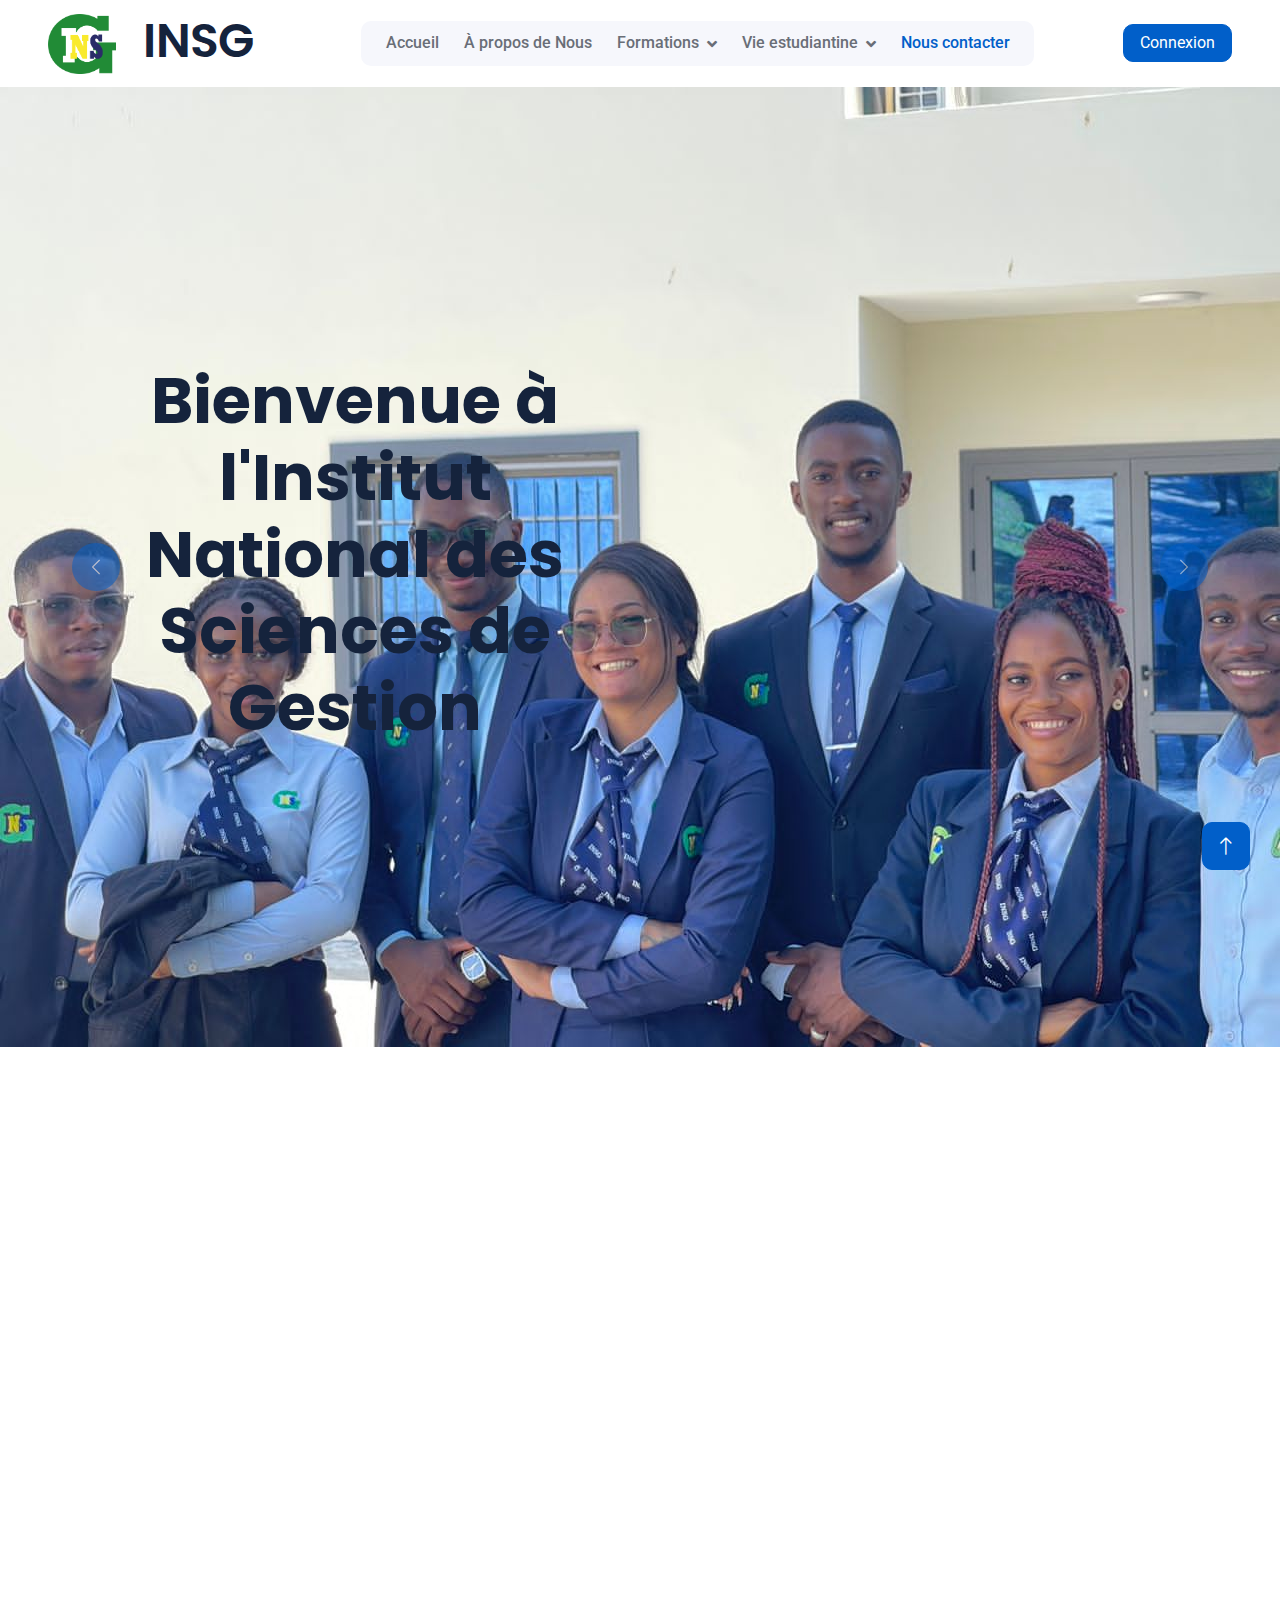
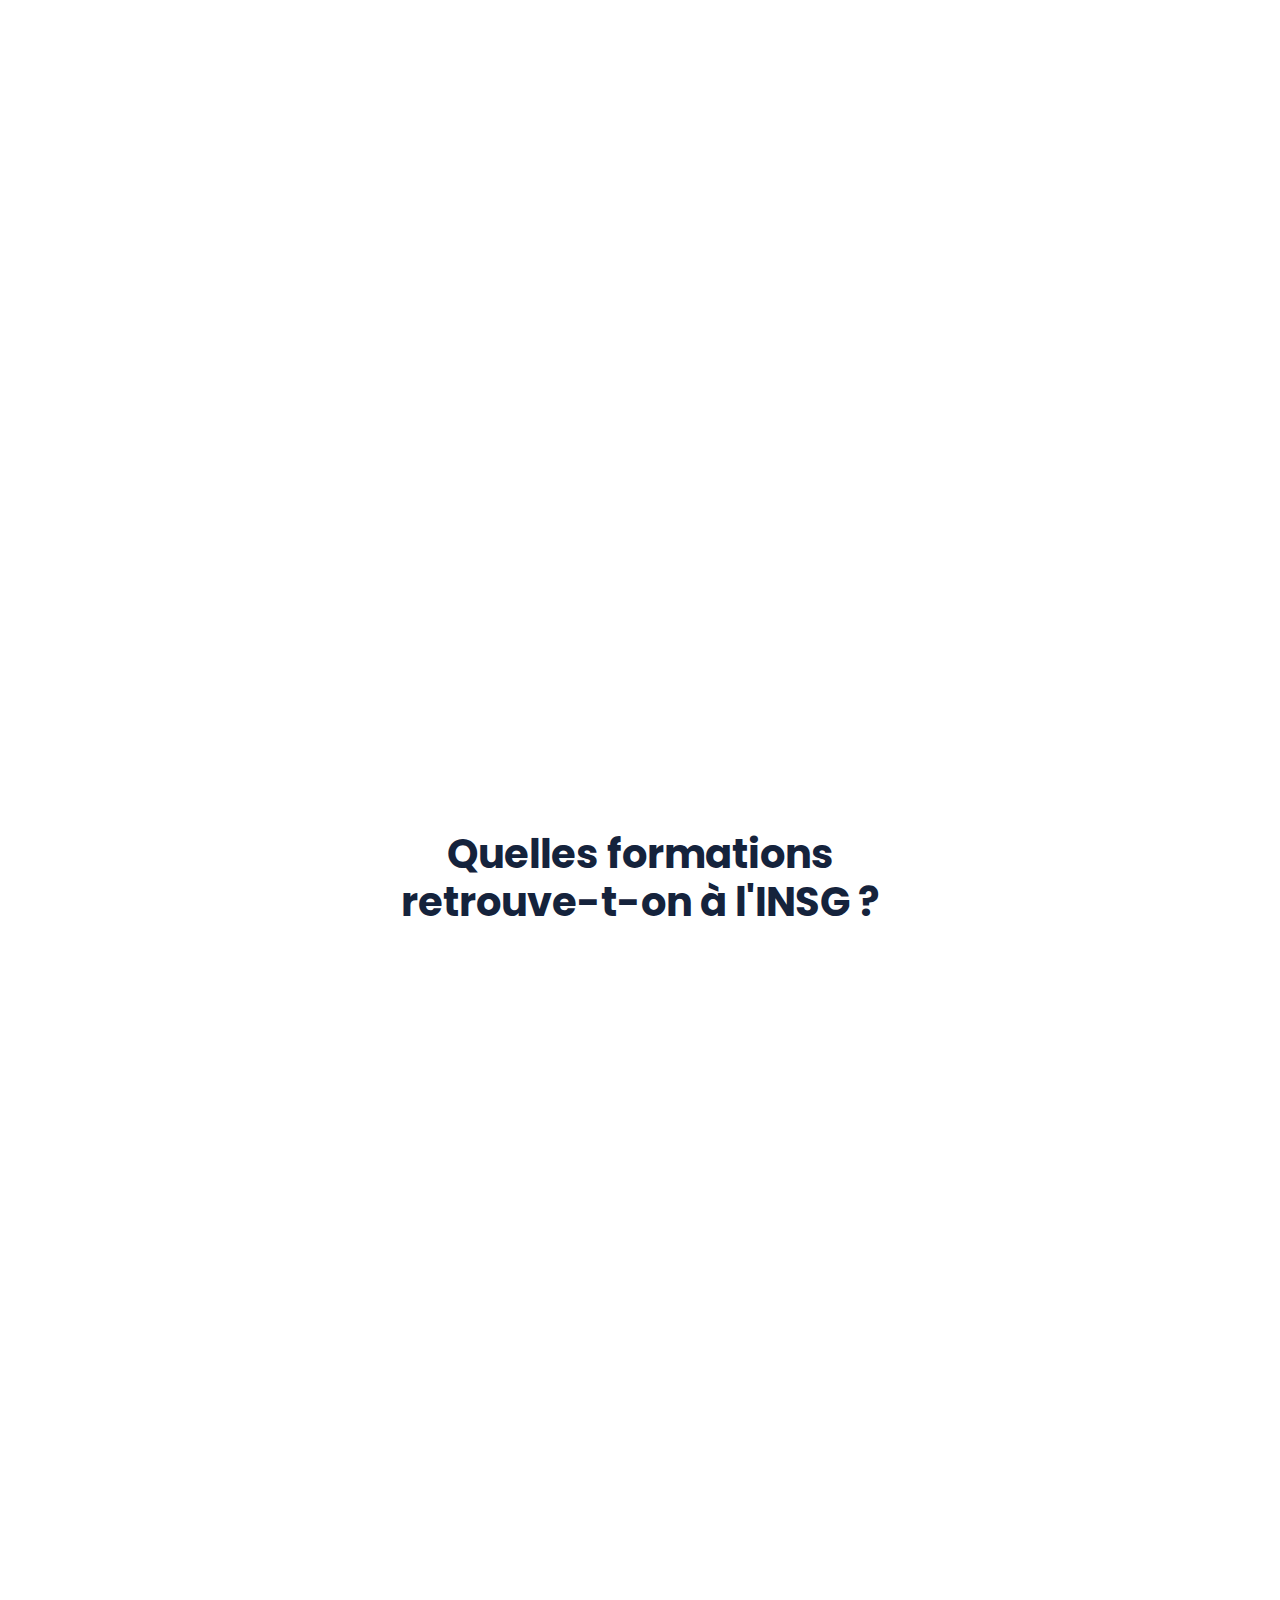
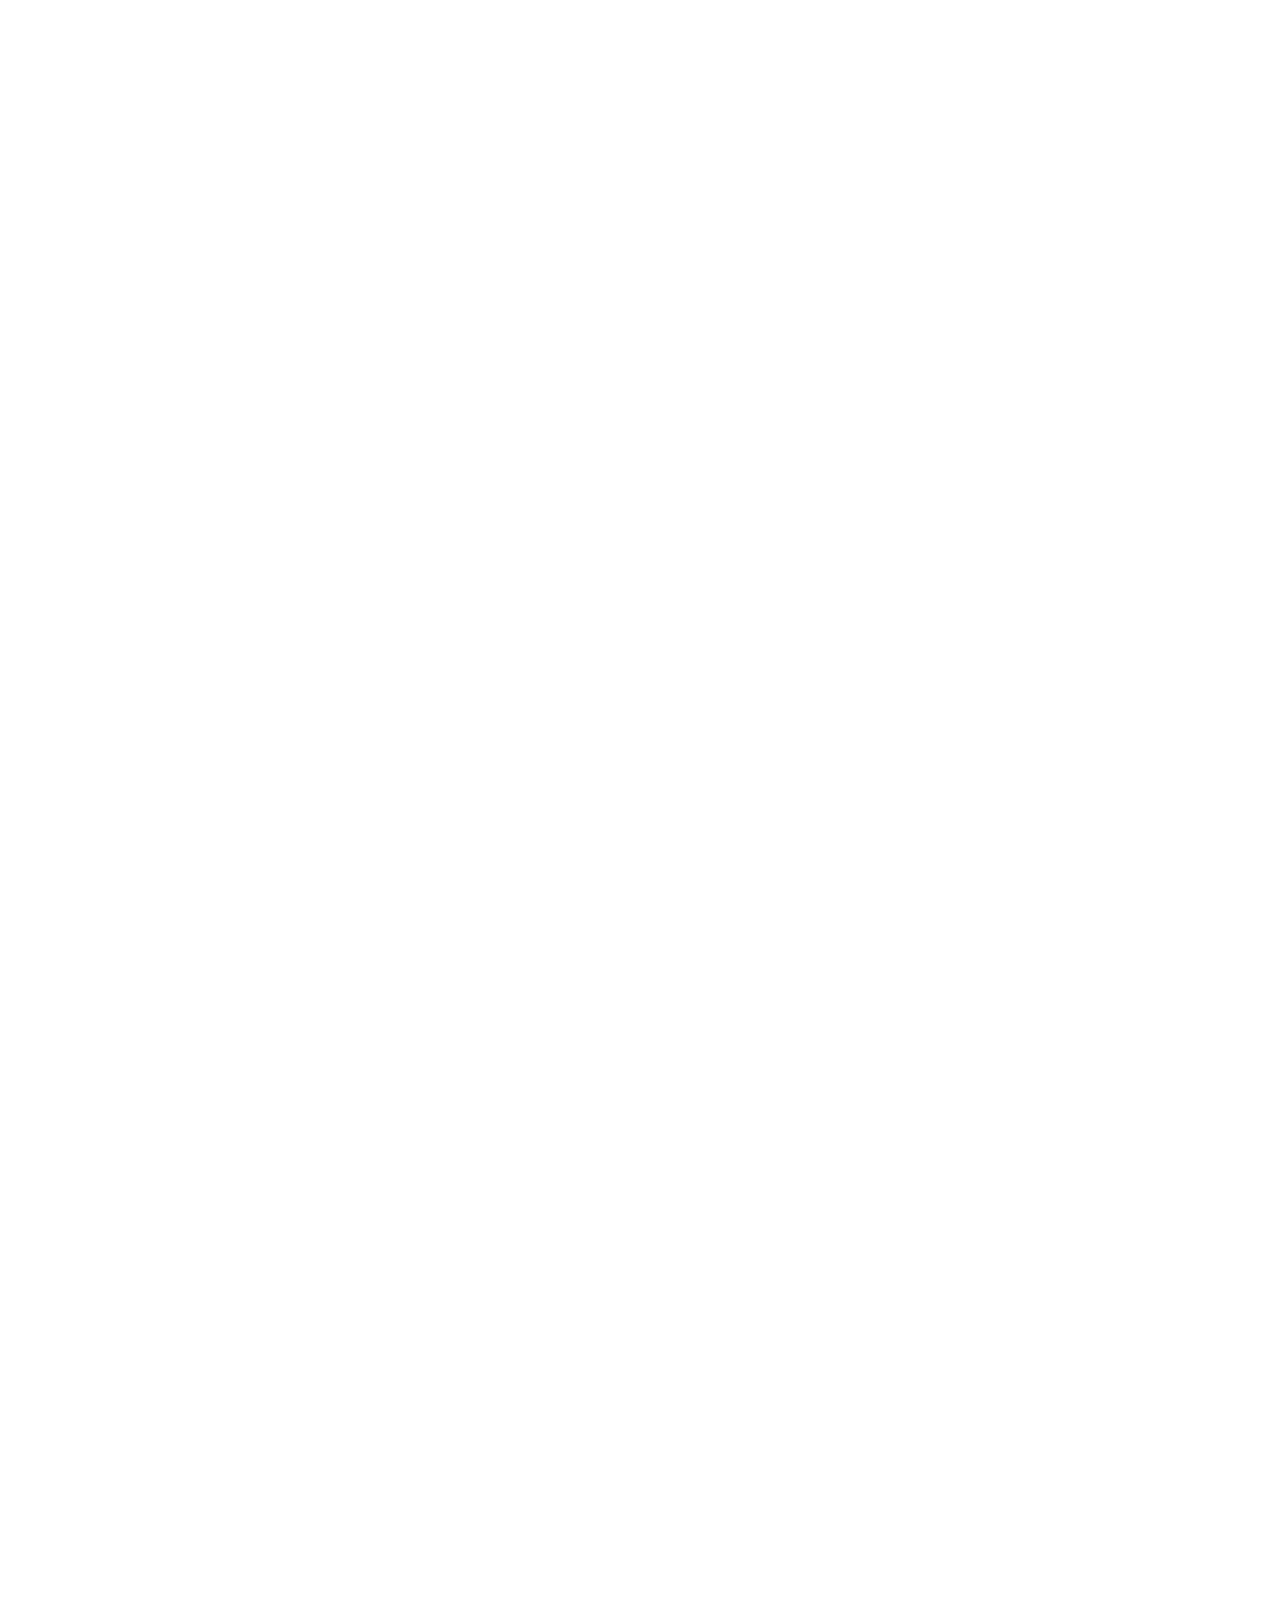
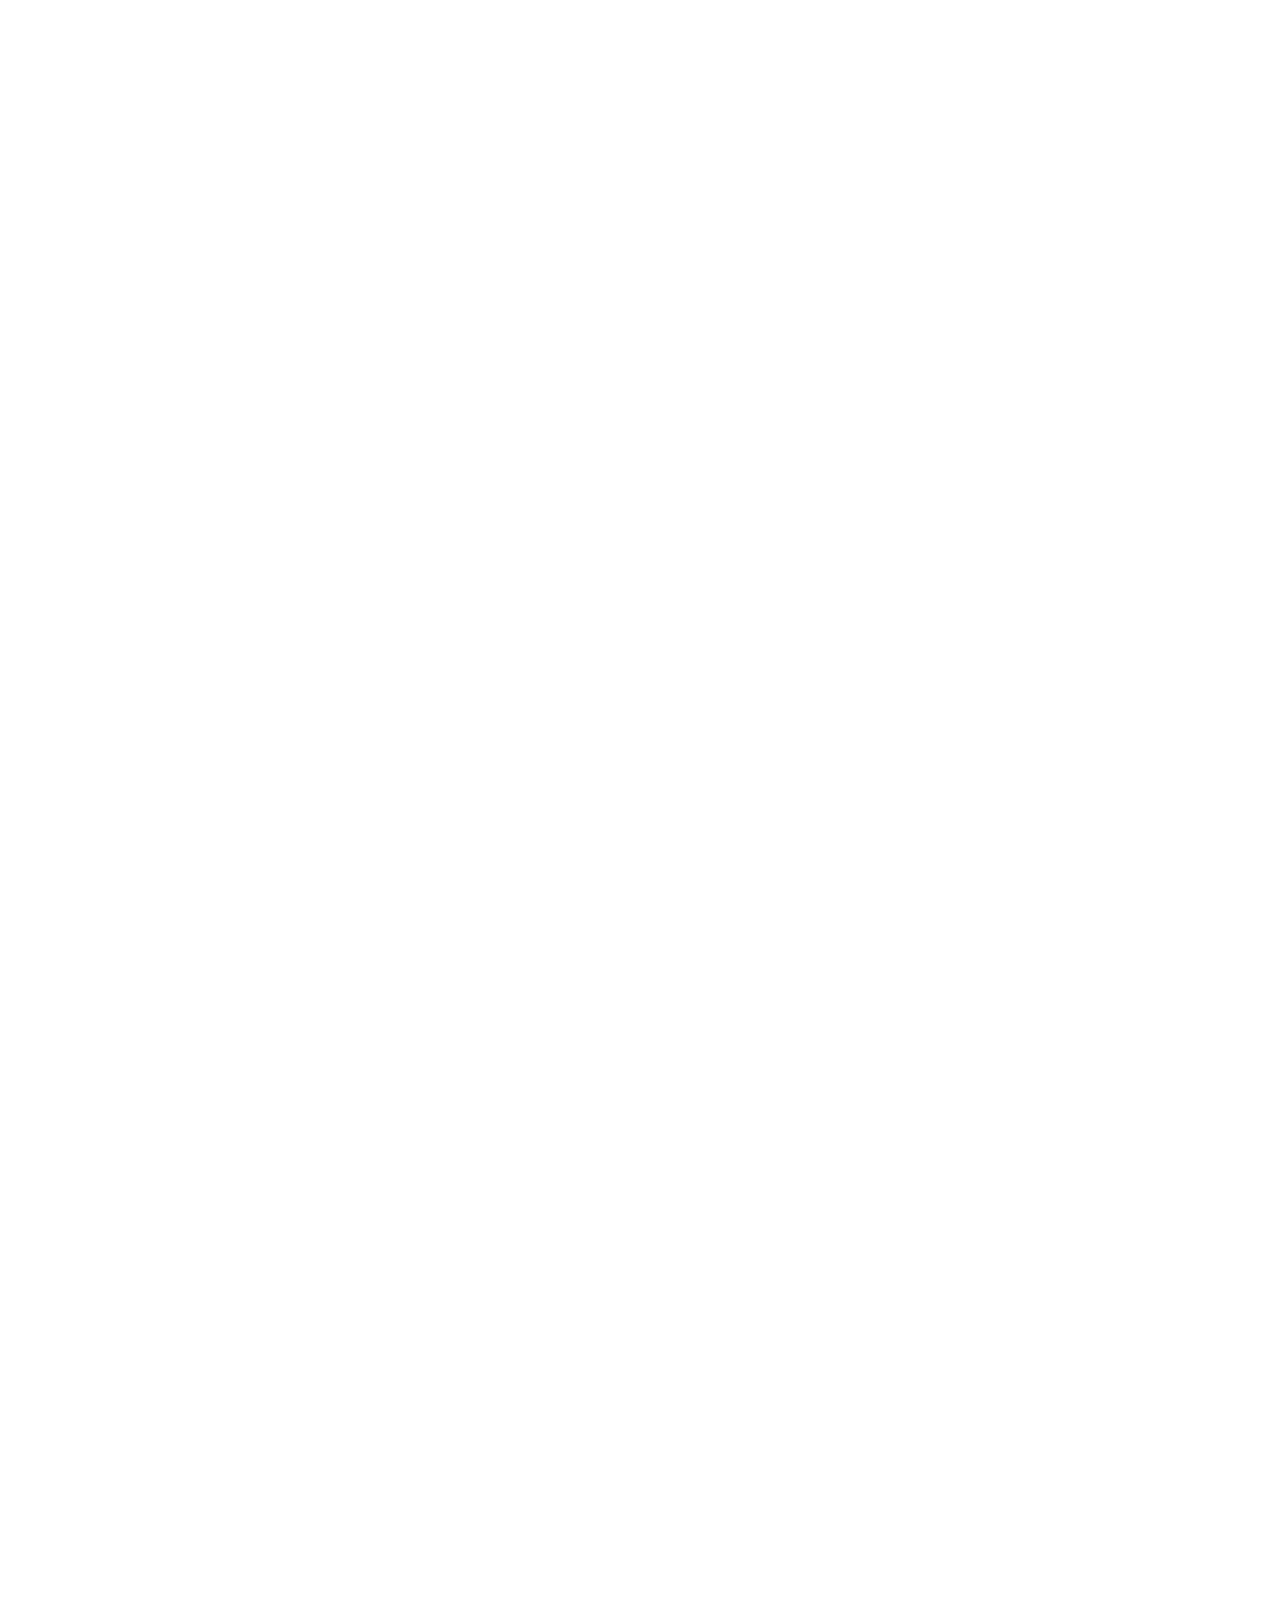
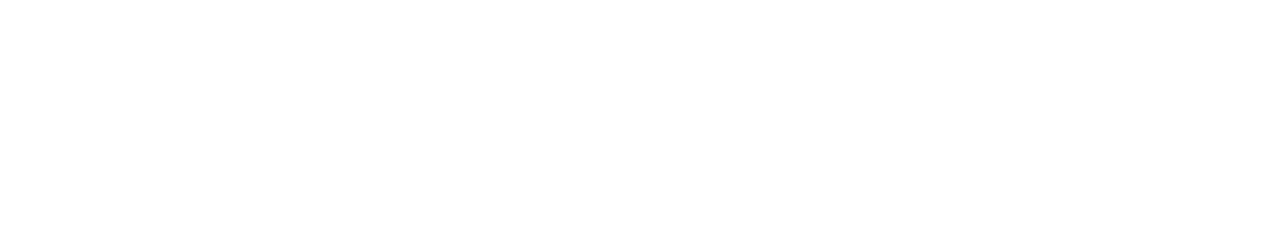
==== commit b89c0ffc: "Add files via upload" ====
--- a/index.html
+++ b/index.html
@@ -48,45 +48,6 @@
       <div class="spinner-grow text-primary" role="status"></div>
     </div>
     <!-- Spinner End -->
-
-    <!-- Topbar Start -->
-    <div
-      class="container-fluid bg-dark text-white-50 py-2 px-0 d-none d-lg-block"
-    >
-      <div class="row gx-0 align-items-center">
-        <div class="col-lg-7 px-5 text-start">
-          <div class="h-100 d-inline-flex align-items-center me-4">
-            <small class="fa fa-phone-alt me-2"></small>
-            <small>+012 345 6789</small>
-          </div>
-          <div class="h-100 d-inline-flex align-items-center me-4">
-            <small class="far fa-envelope-open me-2"></small>
-            <small>info@example.com</small>
-          </div>
-          <div class="h-100 d-inline-flex align-items-center me-4">
-            <small class="far fa-clock me-2"></small>
-            <small>Mon - Fri : 09 AM - 09 PM</small>
-          </div>
-        </div>
-        <div class="col-lg-5 px-5 text-end">
-          <div class="h-100 d-inline-flex align-items-center">
-            <a class="text-white-50 ms-4" href=""
-              ><i class="fab fa-facebook-f"></i
-            ></a>
-            <a class="text-white-50 ms-4" href=""
-              ><i class="fab fa-twitter"></i
-            ></a>
-            <a class="text-white-50 ms-4" href=""
-              ><i class="fab fa-linkedin-in"></i
-            ></a>
-            <a class="text-white-50 ms-4" href=""
-              ><i class="fab fa-instagram"></i
-            ></a>
-          </div>
-        </div>
-      </div>
-    </div>
-    <!-- Topbar End -->
 
     <!-- Navbar Start -->
     <nav
@@ -98,7 +59,8 @@
             class="img-fluid me-3"
             src="img/icon/INSG Logo copie.png"
             alt=""
-          />INSG
+          />
+          INSG
         </h1>
       </a>
       <button
@@ -145,10 +107,9 @@
             >Nous contacter</a
           >
         </div>
+        <!-- Bouton Connexion -->
+        <a href="direction.html" class="btn btn-primary px-3"> Connexion </a>
       </div>
-      <!-- <a href="" class="btn btn-primary px-3 d-none d-lg-block"
-        >Obtenir un devis</a
-      > -->
     </nav>
     <!-- Navbar End -->
 
@@ -397,50 +358,6 @@
     </div>
     <!-- About End -->
 
-    <!-- Facts Start -->
-    <div class="container-fluid overflow-hidden my-5 px-lg-0">
-      <div class="container facts px-lg-0">
-        <div class="row g-0 mx-lg-0">
-          <div class="col-lg-6 facts-text wow fadeIn" data-wow-delay="0.1s">
-            <div class="h-100 px-4 ps-lg-0">
-              <h1 class="text-white mb-4">Pour les professionnels,</h1>
-              <p class="text-light mb-5">
-                Nous mettons à disposition des formations diplômantes et
-                qualifiantes dans le but de perfectionner leur savoir et leur
-                savoir faire. Et, depuis juin 2024 avec la convention signée
-                entre l'INSG et la Direction Générale de la Fonction Publique,
-                ces formations viseront également les agents publics.
-              </p>
-              <a
-                href="formation-continue.html"
-                class="align-self-start btn btn-secondary py-3 px-5"
-                >En savoir plus</a
-              >
-            </div>
-          </div>
-          <div class="col-lg-6 facts-counter wow fadeIn" data-wow-delay="0.5s">
-            <div class="h-100 px-4 pe-lg-0">
-              <div class="row g-5">
-                <div class="col-sm-6">
-                  <h1 class="display-5" data-toggle="counter-up">1234</h1>
-                  <p class="fs-5 text-primary">Projets Réussis</p>
-                </div>
-                <div class="col-sm-6">
-                  <h1 class="display-5" data-toggle="counter-up">1234</h1>
-                  <p class="fs-5 text-primary">Récompences & Prix</p>
-                </div>
-                <div class="col-sm-6">
-                  <h1 class="display-5" data-toggle="counter-up">123</h1>
-                  <p class="fs-5 text-primary">Partenaires</p>
-                </div>
-              </div>
-            </div>
-          </div>
-        </div>
-      </div>
-    </div>
-    <!-- Facts End -->
-
     <!-- Features Start -->
     <div class="container-xxl py-5">
       <div class="container">
@@ -719,6 +636,50 @@
       </div>
     </div>
     <!-- Service End -->
+
+    <!-- Facts Start -->
+    <div class="container-fluid overflow-hidden my-5 px-lg-0">
+      <div class="container facts px-lg-0">
+        <div class="row g-0 mx-lg-0">
+          <div class="col-lg-6 facts-text wow fadeIn" data-wow-delay="0.1s">
+            <div class="h-100 px-4 ps-lg-0">
+              <h1 class="text-white mb-4">Pour les professionnels,</h1>
+              <p class="text-light mb-5">
+                Nous mettons à disposition des formations diplômantes et
+                qualifiantes dans le but de perfectionner leur savoir et leur
+                savoir faire. Et, depuis juin 2024 avec la convention signée
+                entre l'INSG et la Direction Générale de la Fonction Publique,
+                ces formations viseront également les agents publics.
+              </p>
+              <a
+                href="formation-continue.html"
+                class="align-self-start btn btn-secondary py-3 px-5"
+                >En savoir plus</a
+              >
+            </div>
+          </div>
+          <div class="col-lg-6 facts-counter wow fadeIn" data-wow-delay="0.5s">
+            <div class="h-100 px-4 pe-lg-0">
+              <div class="row g-5">
+                <div class="col-sm-6">
+                  <h1 class="display-5" data-toggle="counter-up">1234</h1>
+                  <p class="fs-5 text-primary">Projets Réussis</p>
+                </div>
+                <div class="col-sm-6">
+                  <h1 class="display-5" data-toggle="counter-up">1234</h1>
+                  <p class="fs-5 text-primary">Récompences & Prix</p>
+                </div>
+                <div class="col-sm-6">
+                  <h1 class="display-5" data-toggle="counter-up">123</h1>
+                  <p class="fs-5 text-primary">Partenaires</p>
+                </div>
+              </div>
+            </div>
+          </div>
+        </div>
+      </div>
+    </div>
+    <!-- Facts End -->
 
     <!-- Appointment Start -->
     <div
